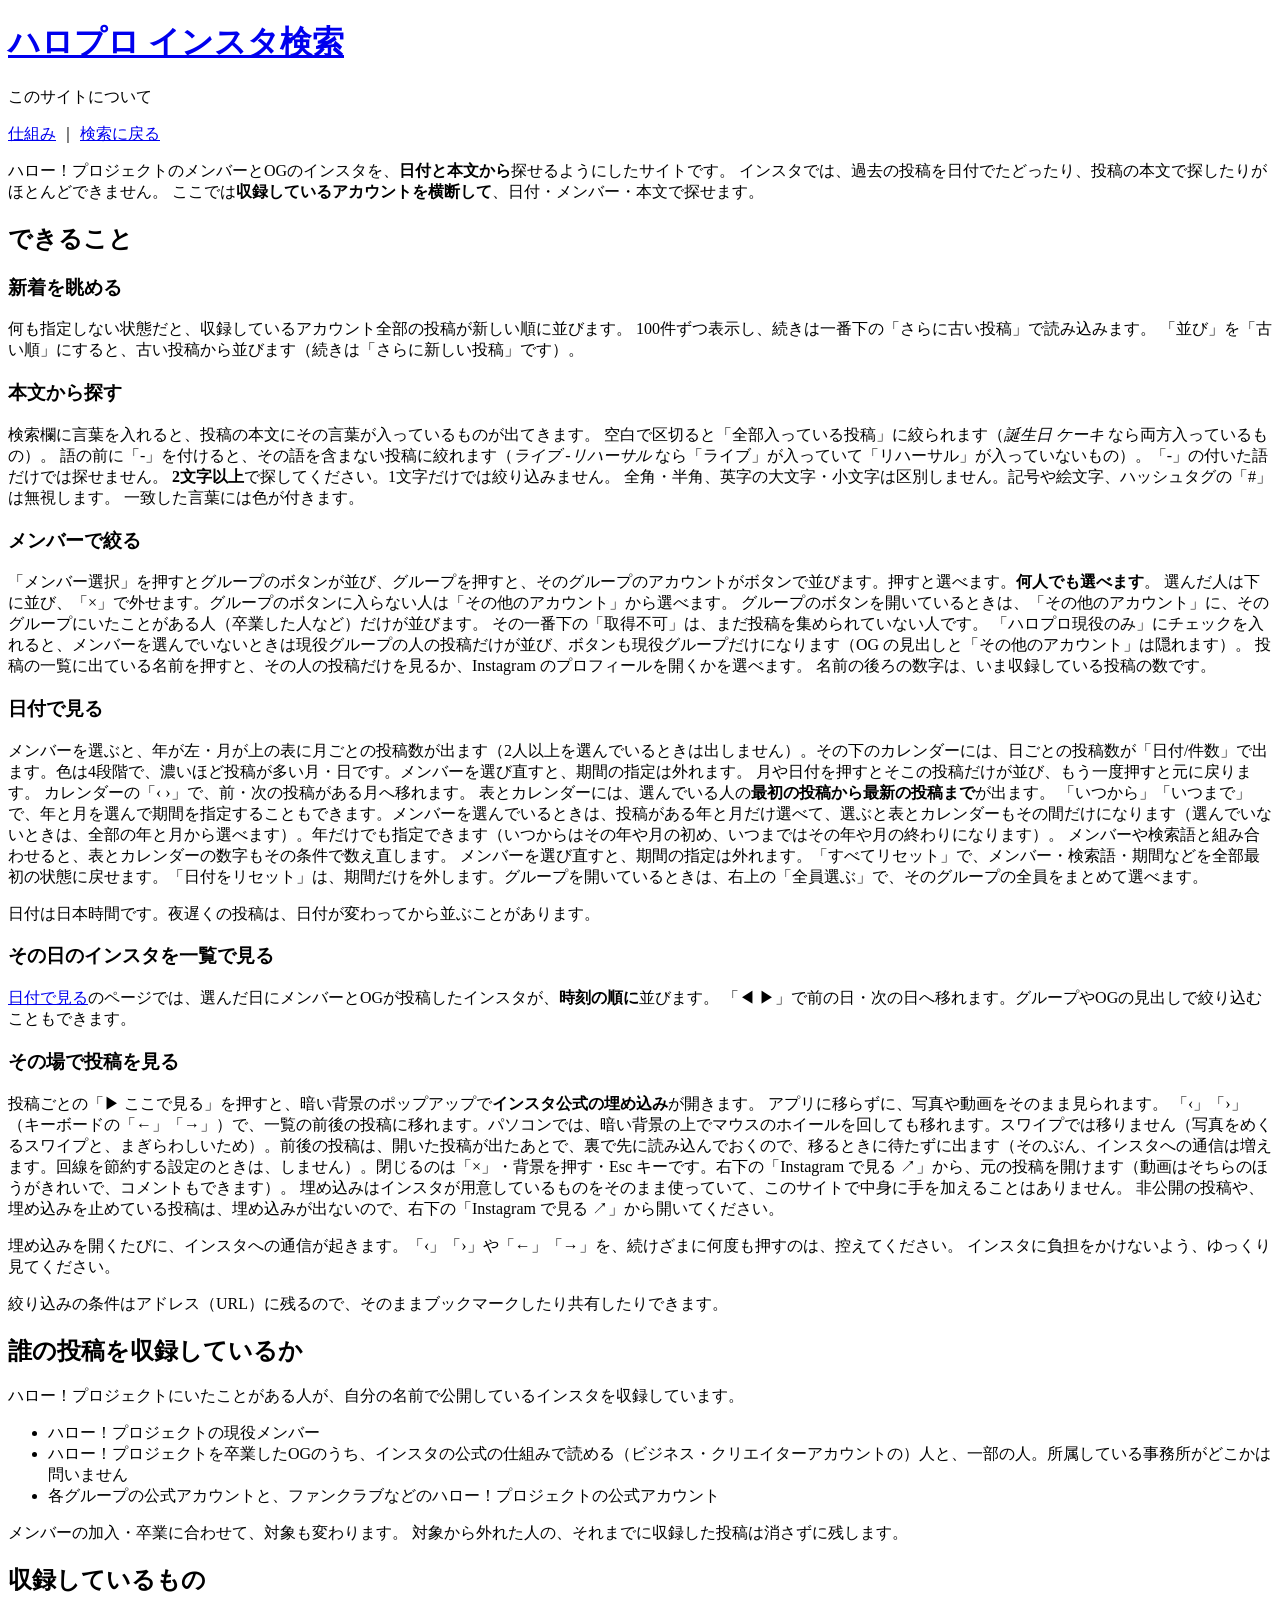
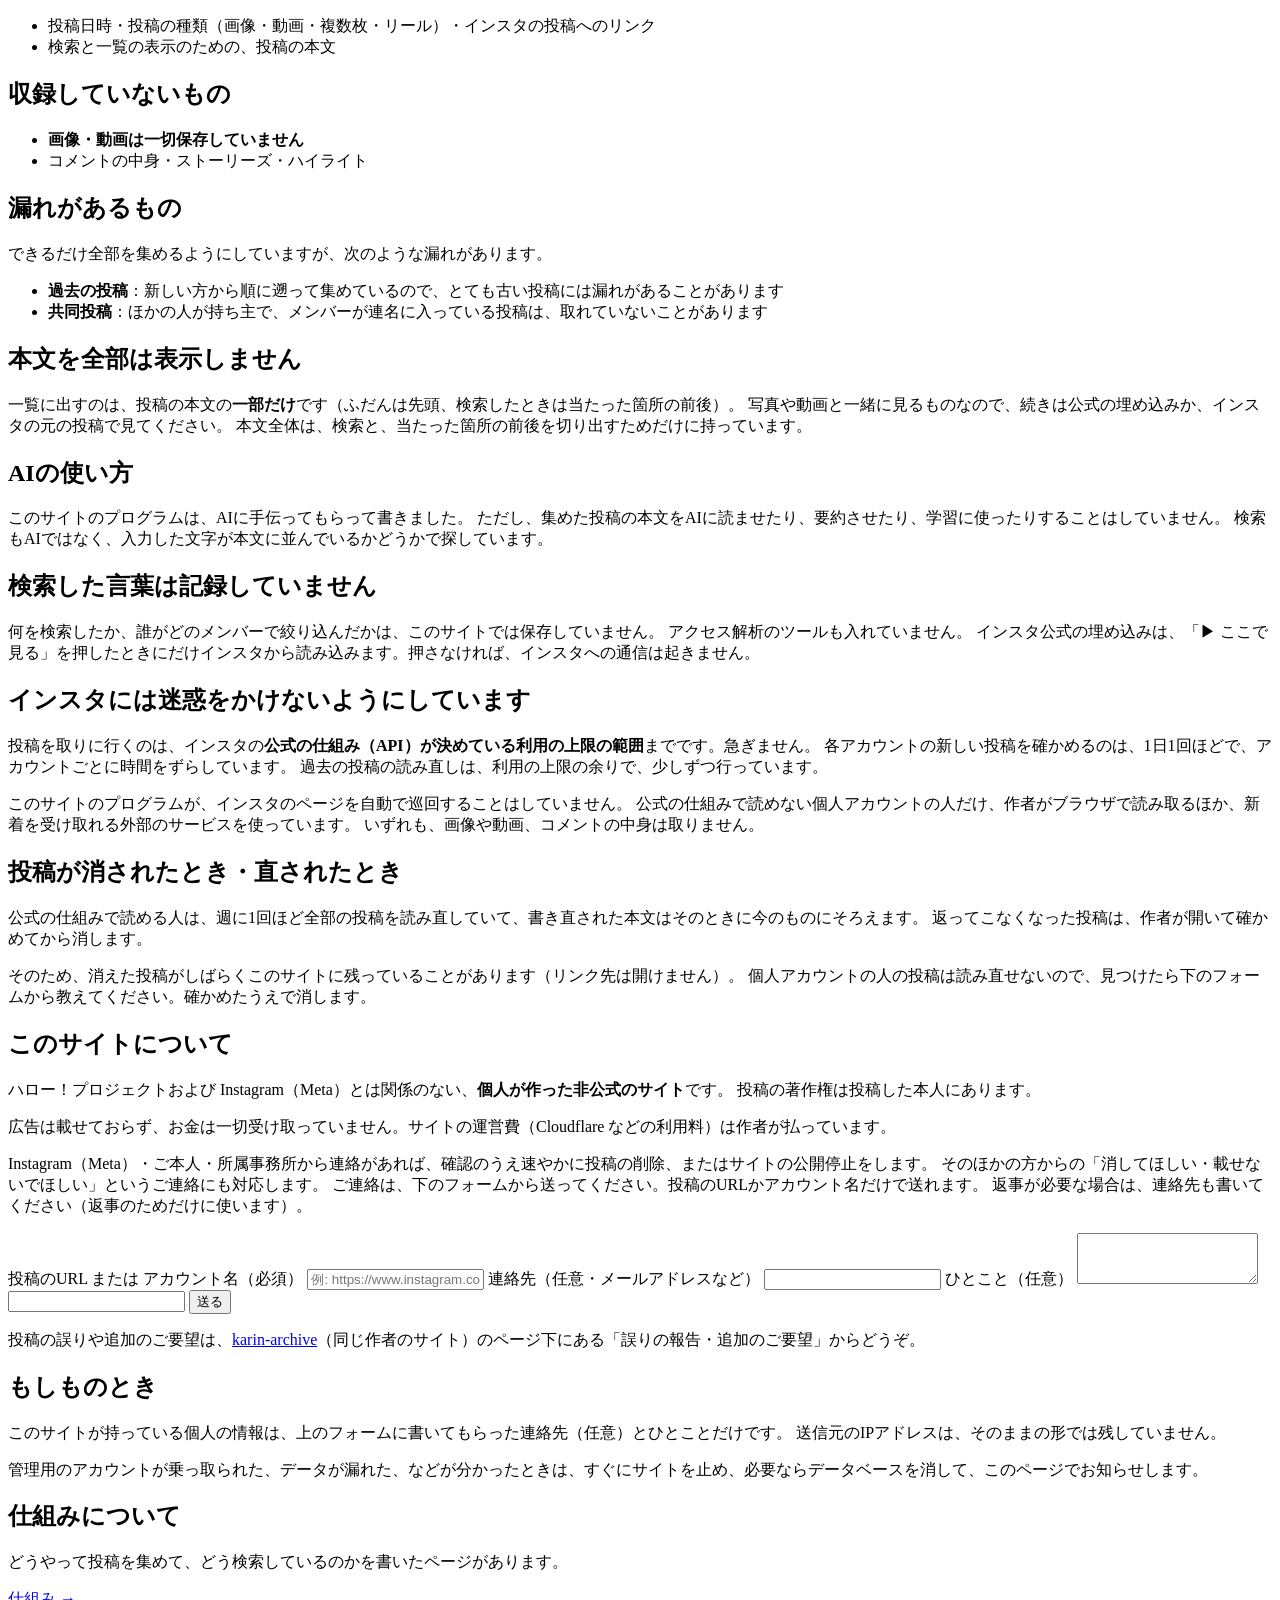
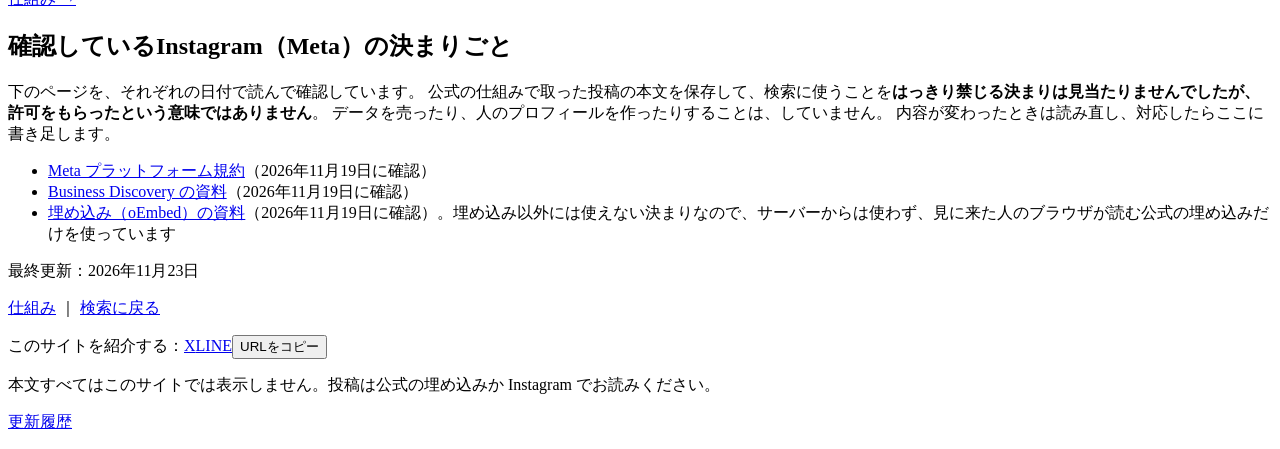
==== public/about.html @ c51d2f01 "about: ペットのアカウントの記述を外す Co-Authored-By: Claude Sonnet 5.5 <noreply@anthropic.com> Claude-Session: htt" ====
<!doctype html>
<html lang="ja">
<head>
<meta charset="utf-8">
<meta name="viewport" content="width=device-width, initial-scale=1">
<meta name="color-scheme" content="only light">
<meta name="robots" content="noindex, nofollow">
<title>このサイトについて - ハロプロ インスタ検索</title>
<meta name="description" content="ハロプロ インスタ検索の説明書。何ができて、誰の投稿を収録していて、何を保存しないのか。ハロー！プロジェクトのメンバーとOGのインスタを日付と本文から探すための非公式サイトです。">
<meta property="og:title" content="このサイトについて - ハロプロ インスタ検索">
<meta property="og:description" content="ハロプロ インスタ検索の説明書。何ができて、誰の投稿を収録していて、何を保存しないのか。">
<meta property="og:type" content="website">
<link rel="canonical" href="https://insta.karin-archive.com/about">
<meta property="og:url" content="https://insta.karin-archive.com/about">
<meta property="og:image" content="https://insta.karin-archive.com/ogp.png">
<meta property="og:site_name" content="ハロプロ インスタ検索">
<meta name="twitter:card" content="summary_large_image">
<link rel="icon" href="/favicon.ico" sizes="48x48">
<link rel="icon" href="/favicon-32.png" type="image/png" sizes="32x32">
<link rel="apple-touch-icon" href="/apple-touch-icon.png">
<link rel="manifest" href="/manifest.webmanifest">
<link rel="stylesheet" href="/style.css">
</head>
<body>
<header class="site-head">
  <h1><a href="/">ハロプロ インスタ検索</a></h1>
  <p class="lead">このサイトについて</p>
  <p class="lead sec"><a href="/tech">仕組み</a> ｜ <a href="/">検索に戻る</a></p>
</header>

<main class="doc">
  <p class="doc-lead">
    ハロー！プロジェクトのメンバーとOGのインスタを、<strong>日付と本文から</strong>探せるようにしたサイトです。
    インスタでは、過去の投稿を日付でたどったり、投稿の本文で探したりがほとんどできません。
    ここでは<strong>収録しているアカウントを横断して</strong>、日付・メンバー・本文で探せます。
    <span id="scale"></span>
  </p>

  <h2>できること</h2>

  <h3>新着を眺める</h3>
  <p>
    何も指定しない状態だと、収録しているアカウント全部の投稿が新しい順に並びます。
    100件ずつ表示し、続きは一番下の「さらに古い投稿」で読み込みます。
    「並び」を「古い順」にすると、古い投稿から並びます（続きは「さらに新しい投稿」です）。
  </p>

  <h3>本文から探す</h3>
  <p>
    検索欄に言葉を入れると、投稿の本文にその言葉が入っているものが出てきます。
    空白で区切ると「全部入っている投稿」に絞られます（<em>誕生日 ケーキ</em> なら両方入っているもの）。
    語の前に「-」を付けると、その語を含まない投稿に絞れます（<em>ライブ -リハーサル</em> なら「ライブ」が入っていて「リハーサル」が入っていないもの）。「-」の付いた語だけでは探せません。
    <strong>2文字以上</strong>で探してください。1文字だけでは絞り込みません。
    全角・半角、英字の大文字・小文字は区別しません。記号や絵文字、ハッシュタグの「#」は無視します。
    一致した言葉には色が付きます。
  </p>

  <h3>メンバーで絞る</h3>
  <p>
    「メンバー選択」を押すとグループのボタンが並び、グループを押すと、そのグループのアカウントがボタンで並びます。押すと選べます。<strong>何人でも選べます</strong>。
    選んだ人は下に並び、「×」で外せます。グループのボタンに入らない人は「その他のアカウント」から選べます。
    グループのボタンを開いているときは、「その他のアカウント」に、そのグループにいたことがある人（卒業した人など）だけが並びます。
    その一番下の「取得不可」は、まだ投稿を集められていない人です。
    「ハロプロ現役のみ」にチェックを入れると、メンバーを選んでいないときは現役グループの人の投稿だけが並び、ボタンも現役グループだけになります（OG の見出しと「その他のアカウント」は隠れます）。
    投稿の一覧に出ている名前を押すと、その人の投稿だけを見るか、Instagram のプロフィールを開くかを選べます。
    名前の後ろの数字は、いま収録している投稿の数です。
  </p>

  <h3>日付で見る</h3>
  <p>
    メンバーを選ぶと、年が左・月が上の表に月ごとの投稿数が出ます（2人以上を選んでいるときは出しません）。その下のカレンダーには、日ごとの投稿数が「日付/件数」で出ます。色は4段階で、濃いほど投稿が多い月・日です。メンバーを選び直すと、期間の指定は外れます。
    月や日付を押すとそこの投稿だけが並び、もう一度押すと元に戻ります。
    カレンダーの「‹ ›」で、前・次の投稿がある月へ移れます。
    表とカレンダーには、選んでいる人の<strong>最初の投稿から最新の投稿まで</strong>が出ます。
    「いつから」「いつまで」で、年と月を選んで期間を指定することもできます。メンバーを選んでいるときは、投稿がある年と月だけ選べて、選ぶと表とカレンダーもその間だけになります（選んでいないときは、全部の年と月から選べます）。年だけでも指定できます（いつからはその年や月の初め、いつまではその年や月の終わりになります）。
    メンバーや検索語と組み合わせると、表とカレンダーの数字もその条件で数え直します。
    メンバーを選び直すと、期間の指定は外れます。「すべてリセット」で、メンバー・検索語・期間などを全部最初の状態に戻せます。「日付をリセット」は、期間だけを外します。グループを開いているときは、右上の「全員選ぶ」で、そのグループの全員をまとめて選べます。
  </p>
  <p>
    日付は日本時間です。夜遅くの投稿は、日付が変わってから並ぶことがあります。
  </p>

  <h3>その日のインスタを一覧で見る</h3>
  <p>
    <a href="/day">日付で見る</a>のページでは、選んだ日にメンバーとOGが投稿したインスタが、<strong>時刻の順に</strong>並びます。
    「◀ ▶」で前の日・次の日へ移れます。グループやOGの見出しで絞り込むこともできます。
  </p>

  <h3>その場で投稿を見る</h3>
  <p>
    投稿ごとの「▶ ここで見る」を押すと、暗い背景のポップアップで<strong>インスタ公式の埋め込み</strong>が開きます。
    アプリに移らずに、写真や動画をそのまま見られます。
    「‹」「›」（キーボードの「←」「→」）で、一覧の前後の投稿に移れます。パソコンでは、暗い背景の上でマウスのホイールを回しても移れます。スワイプでは移りません（写真をめくるスワイプと、まぎらわしいため）。前後の投稿は、開いた投稿が出たあとで、裏で先に読み込んでおくので、移るときに待たずに出ます（そのぶん、インスタへの通信は増えます。回線を節約する設定のときは、しません）。閉じるのは「×」・背景を押す・Esc キーです。右下の「Instagram で見る ↗」から、元の投稿を開けます（動画はそちらのほうがきれいで、コメントもできます）。
    埋め込みはインスタが用意しているものをそのまま使っていて、このサイトで中身に手を加えることはありません。
    非公開の投稿や、埋め込みを止めている投稿は、埋め込みが出ないので、右下の「Instagram で見る ↗」から開いてください。
  </p>
  <p>
    埋め込みを開くたびに、インスタへの通信が起きます。「‹」「›」や「←」「→」を、続けざまに何度も押すのは、控えてください。
    インスタに負担をかけないよう、ゆっくり見てください。
  </p>
  <p class="note">
    絞り込みの条件はアドレス（URL）に残るので、そのままブックマークしたり共有したりできます。
  </p>

  <h2>誰の投稿を収録しているか</h2>
  <p>
    ハロー！プロジェクトにいたことがある人が、自分の名前で公開しているインスタを収録しています。
  </p>
  <ul>
    <li>ハロー！プロジェクトの現役メンバー</li>
    <li>ハロー！プロジェクトを卒業したOGのうち、インスタの公式の仕組みで読める（ビジネス・クリエイターアカウントの）人と、一部の人。所属している事務所がどこかは問いません</li>
    <li>各グループの公式アカウントと、ファンクラブなどのハロー！プロジェクトの公式アカウント</li>
  </ul>
  <p>
    メンバーの加入・卒業に合わせて、対象も変わります。
    対象から外れた人の、それまでに収録した投稿は消さずに残します。
  </p>

  <h2>収録しているもの</h2>
  <ul>
    <li>投稿日時・投稿の種類（画像・動画・複数枚・リール）・インスタの投稿へのリンク</li>
    <li>検索と一覧の表示のための、投稿の本文</li>
  </ul>

  <h2>収録していないもの</h2>
  <ul>
    <li><strong>画像・動画は一切保存していません</strong></li>
    <li>コメントの中身・ストーリーズ・ハイライト</li>
  </ul>

  <h2>漏れがあるもの</h2>
  <p>
    できるだけ全部を集めるようにしていますが、次のような漏れがあります。
  </p>
  <ul>
    <li><strong>過去の投稿</strong>：新しい方から順に遡って集めているので、とても古い投稿には漏れがあることがあります</li>
    <li><strong>共同投稿</strong>：ほかの人が持ち主で、メンバーが連名に入っている投稿は、取れていないことがあります</li>
  </ul>

  <h2>本文を全部は表示しません</h2>
  <p>
    一覧に出すのは、投稿の本文の<strong>一部だけ</strong>です（ふだんは先頭、検索したときは当たった箇所の前後）。
    写真や動画と一緒に見るものなので、続きは公式の埋め込みか、インスタの元の投稿で見てください。
    本文全体は、検索と、当たった箇所の前後を切り出すためだけに持っています。
  </p>

  <h2>AIの使い方</h2>
  <p>
    このサイトのプログラムは、AIに手伝ってもらって書きました。
    ただし、集めた投稿の本文をAIに読ませたり、要約させたり、学習に使ったりすることはしていません。
    検索もAIではなく、入力した文字が本文に並んでいるかどうかで探しています。
  </p>

  <h2>検索した言葉は記録していません</h2>
  <p>
    何を検索したか、誰がどのメンバーで絞り込んだかは、このサイトでは保存していません。
    アクセス解析のツールも入れていません。
    インスタ公式の埋め込みは、「▶ ここで見る」を押したときにだけインスタから読み込みます。押さなければ、インスタへの通信は起きません。
  </p>

  <h2>インスタには迷惑をかけないようにしています</h2>
  <p>
    投稿を取りに行くのは、インスタの<strong>公式の仕組み（API）が決めている利用の上限の範囲</strong>までです。急ぎません。
    各アカウントの新しい投稿を確かめるのは、1日1回ほどで、アカウントごとに時間をずらしています。
    過去の投稿の読み直しは、利用の上限の余りで、少しずつ行っています。
  </p>
  <p>
    このサイトのプログラムが、インスタのページを自動で巡回することはしていません。
    公式の仕組みで読めない個人アカウントの人だけ、作者がブラウザで読み取るほか、新着を受け取れる外部のサービスを使っています。
    いずれも、画像や動画、コメントの中身は取りません。
  </p>

  <h2>投稿が消されたとき・直されたとき</h2>
  <p>
    公式の仕組みで読める人は、週に1回ほど全部の投稿を読み直していて、書き直された本文はそのときに今のものにそろえます。
    返ってこなくなった投稿は、作者が開いて確かめてから消します。
  </p>
  <p>
    そのため、消えた投稿がしばらくこのサイトに残っていることがあります（リンク先は開けません）。
    個人アカウントの人の投稿は読み直せないので、見つけたら下のフォームから教えてください。確かめたうえで消します。
  </p>

  <h2>このサイトについて</h2>
  <p>
    ハロー！プロジェクトおよび Instagram（Meta）とは関係のない、<strong>個人が作った非公式のサイト</strong>です。
    投稿の著作権は投稿した本人にあります。
  </p>
  <p>
    広告は載せておらず、お金は一切受け取っていません。サイトの運営費（Cloudflare などの利用料）は作者が払っています。
  </p>
  <p>
    Instagram（Meta）・ご本人・所属事務所から連絡があれば、確認のうえ速やかに投稿の削除、またはサイトの公開停止をします。
    そのほかの方からの「消してほしい・載せないでほしい」というご連絡にも対応します。
    ご連絡は、下のフォームから送ってください。投稿のURLかアカウント名だけで送れます。
    返事が必要な場合は、連絡先も書いてください（返事のためだけに使います）。
  </p>
  <form id="td" class="td" autocomplete="off">
    <label>投稿のURL または アカウント名（必須）
      <input name="target" required maxlength="300" placeholder="例: https://www.instagram.com/p/… / @アカウント名"></label>
    <label>連絡先（任意・メールアドレスなど）
      <input name="contact" maxlength="200"></label>
    <label>ひとこと（任意）
      <textarea name="message" rows="3" maxlength="2000"></textarea></label>
    <input name="website" class="hp" tabindex="-1" aria-hidden="true">
    <button type="submit">送る</button>
    <p id="td-msg" class="note" aria-live="polite"></p>
  </form>
  <p class="note">
    投稿の誤りや追加のご要望は、<a href="https://karin-archive.com/">karin-archive</a>（同じ作者のサイト）のページ下にある「誤りの報告・追加のご要望」からどうぞ。
  </p>

  <h2>もしものとき</h2>
  <p>
    このサイトが持っている個人の情報は、上のフォームに書いてもらった連絡先（任意）とひとことだけです。
    送信元のIPアドレスは、そのままの形では残していません。
  </p>
  <p>
    管理用のアカウントが乗っ取られた、データが漏れた、などが分かったときは、すぐにサイトを止め、必要ならデータベースを消して、このページでお知らせします。
  </p>

  <h2>仕組みについて</h2>
  <p>
    どうやって投稿を集めて、どう検索しているのかを書いたページがあります。
  </p>
  <p><a href="/tech">仕組み →</a></p>

  <h2>確認しているInstagram（Meta）の決まりごと</h2>
  <p>
    下のページを、それぞれの日付で読んで確認しています。
    公式の仕組みで取った投稿の本文を保存して、検索に使うことを<strong>はっきり禁じる決まりは見当たりませんでしたが、許可をもらったという意味ではありません</strong>。
    データを売ったり、人のプロフィールを作ったりすることは、していません。
    内容が変わったときは読み直し、対応したらここに書き足します。
  </p>
  <ul>
    <li><a href="https://developers.facebook.com/terms/" target="_blank" rel="noopener noreferrer">Meta プラットフォーム規約</a>（2026年11月19日に確認）</li>
    <li><a href="https://developers.facebook.com/docs/instagram-platform/instagram-api-with-facebook-login/business-discovery" target="_blank" rel="noopener noreferrer">Business Discovery の資料</a>（2026年11月19日に確認）</li>
    <li><a href="https://developers.facebook.com/docs/instagram-platform/oembed" target="_blank" rel="noopener noreferrer">埋め込み（oEmbed）の資料</a>（2026年11月19日に確認）。埋め込み以外には使えない決まりなので、サーバーからは使わず、見に来た人のブラウザが読む公式の埋め込みだけを使っています</li>
  </ul>

  <p class="note">最終更新：2026年11月23日</p>
</main>

<footer class="site-foot">
  <p><a href="/tech">仕組み</a> ｜ <a href="/">検索に戻る</a></p>
  <p class="share">このサイトを紹介する：<a href="https://x.com/intent/post?text=%E3%83%8F%E3%83%AD%E3%83%97%E3%83%AD%20%E3%82%A4%E3%83%B3%E3%82%B9%E3%82%BF%E6%A4%9C%E7%B4%A2%EF%BD%9C%E3%83%A1%E3%83%B3%E3%83%90%E3%83%BC%E3%81%A8OG%E3%81%AE%E3%82%A4%E3%83%B3%E3%82%B9%E3%82%BF%E3%82%92%E3%80%81%E6%97%A5%E4%BB%98%E3%81%A8%E6%9C%AC%E6%96%87%E3%81%8B%E3%82%89%E6%8E%A2%E3%81%9B%E3%82%8B%E3%82%B5%E3%82%A4%E3%83%88%0Ahttps%3A%2F%2Finsta.karin-archive.com%2F" target="_blank" rel="noopener noreferrer">X</a><a href="https://social-plugins.line.me/lineit/share?url=https%3A%2F%2Finsta.karin-archive.com%2F" target="_blank" rel="noopener noreferrer">LINE</a><button type="button" class="ghost" onclick="navigator.clipboard.writeText('https://insta.karin-archive.com/').then(()=>{this.textContent='コピーしました'})">URLをコピー</button></p>
  <p>本文すべてはこのサイトでは表示しません。投稿は公式の埋め込みか Instagram でお読みください。</p>
  <p><a href="/changes">更新履歴</a></p>
</footer>

<script>
// 削除・公開停止の依頼
document.getElementById("td").addEventListener("submit", async (e) => {
  e.preventDefault();
  const f = e.target, msg = document.getElementById("td-msg"), btn = f.querySelector("button");
  btn.disabled = true;
  msg.textContent = "送信中…";
  try {
    const r = await fetch("/api/takedown", {
      method: "POST", headers: { "content-type": "application/json" },
      body: JSON.stringify(Object.fromEntries(new FormData(f))),
    });
    if (!r.ok) throw new Error(r.status === 429 ? "短い間に送りすぎです。少し待ってから" : String(r.status));
    const d = await r.json().catch(() => ({}));
    f.reset();
    msg.textContent = "受け付けました" + (d.id ? `（受付番号 #${d.id}）` : "") + "。確認のうえ対応します。" +
      (d.id ? "あとでお問い合わせいただくときのために、必要ならこの番号を控えておいてください。" : "");
  } catch (err) {
    msg.textContent = "送れませんでした（" + err.message + "）。時間をおいてもう一度お試しください。";
  } finally {
    btn.disabled = false;
  }
});

// 収録件数は増えていくので、その時の数を出す
fetch("/api/accounts").then((r) => r.json()).then((d) => {
  const got = d.accounts.filter((a) => a.posts > 0);
  if (!got.length) return;
  const n = (x) => Number(x).toLocaleString("ja-JP");
  const total = got.reduce((s, a) => s + a.posts, 0);
  document.getElementById("scale").textContent =
    `いま ${n(got.length)} アカウント、${n(total)} 件の投稿が入っています。`;
}).catch(() => {});
</script>
</body>
</html>
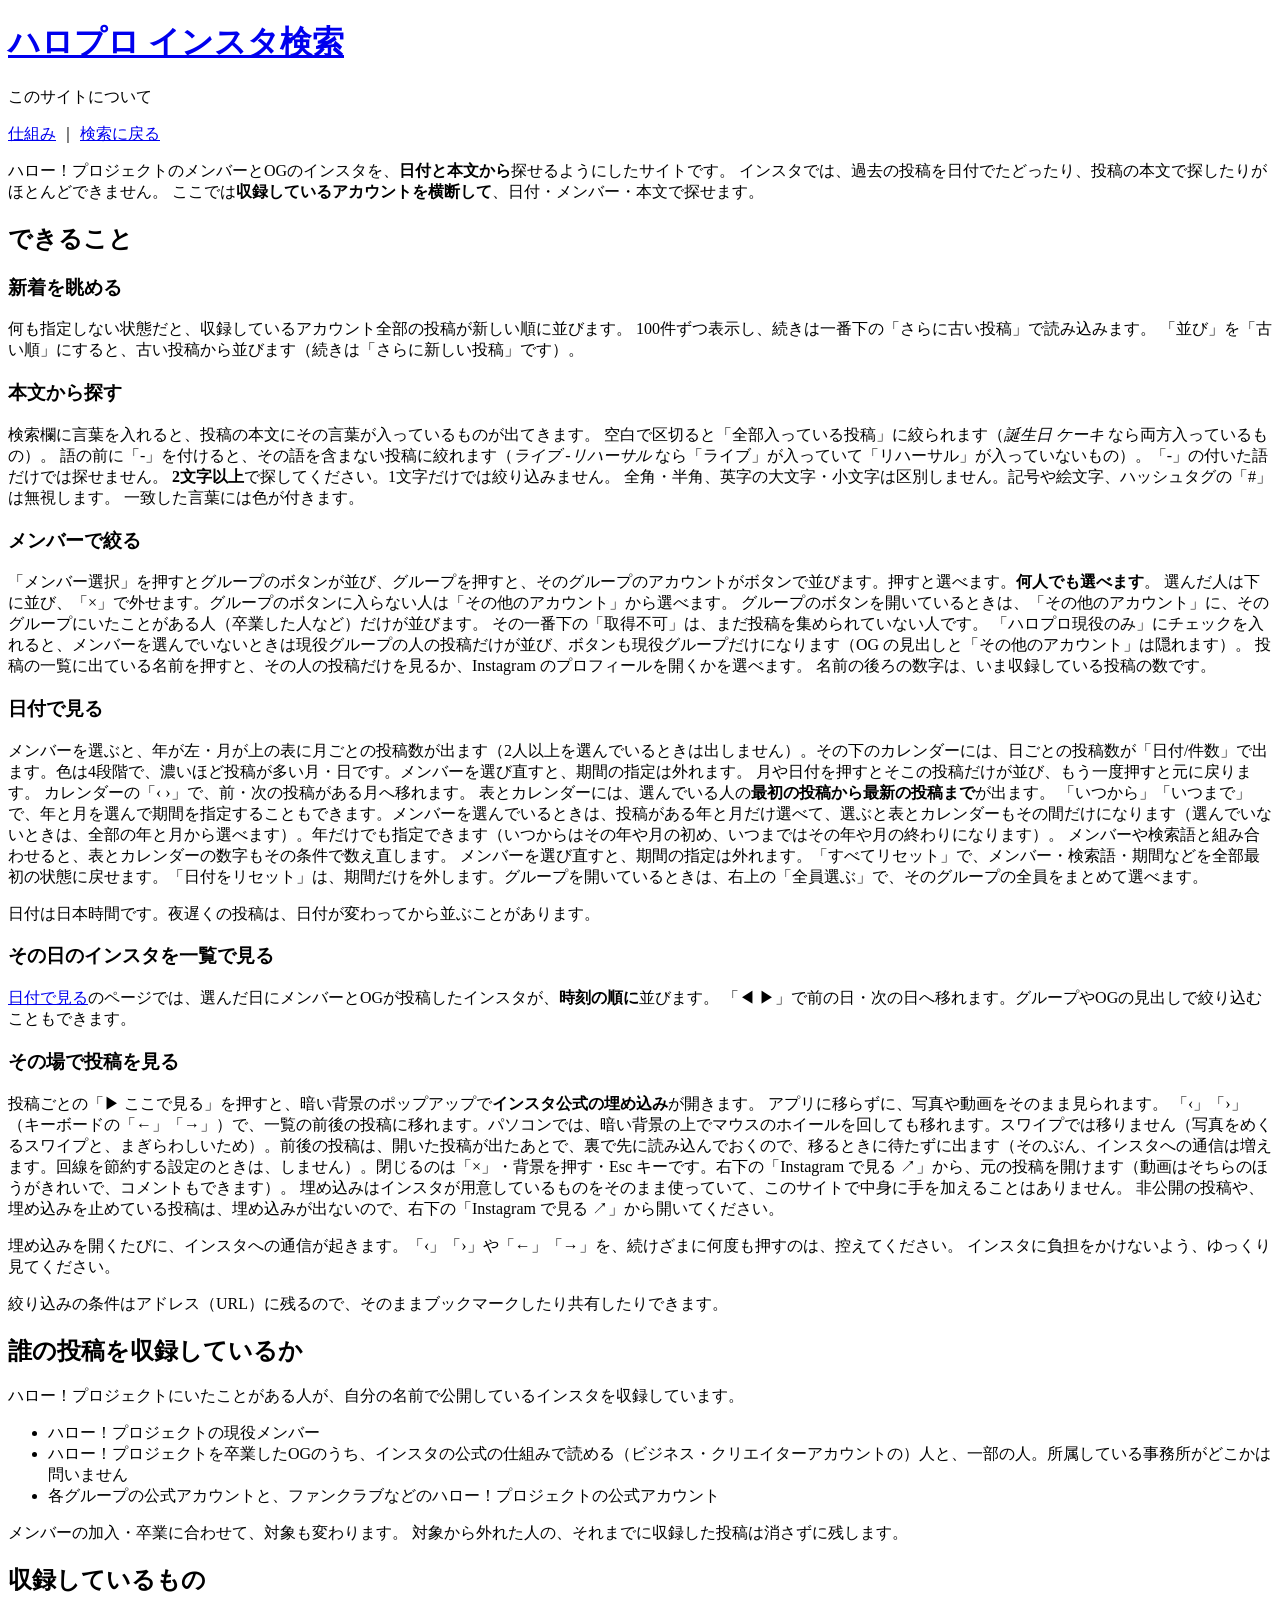
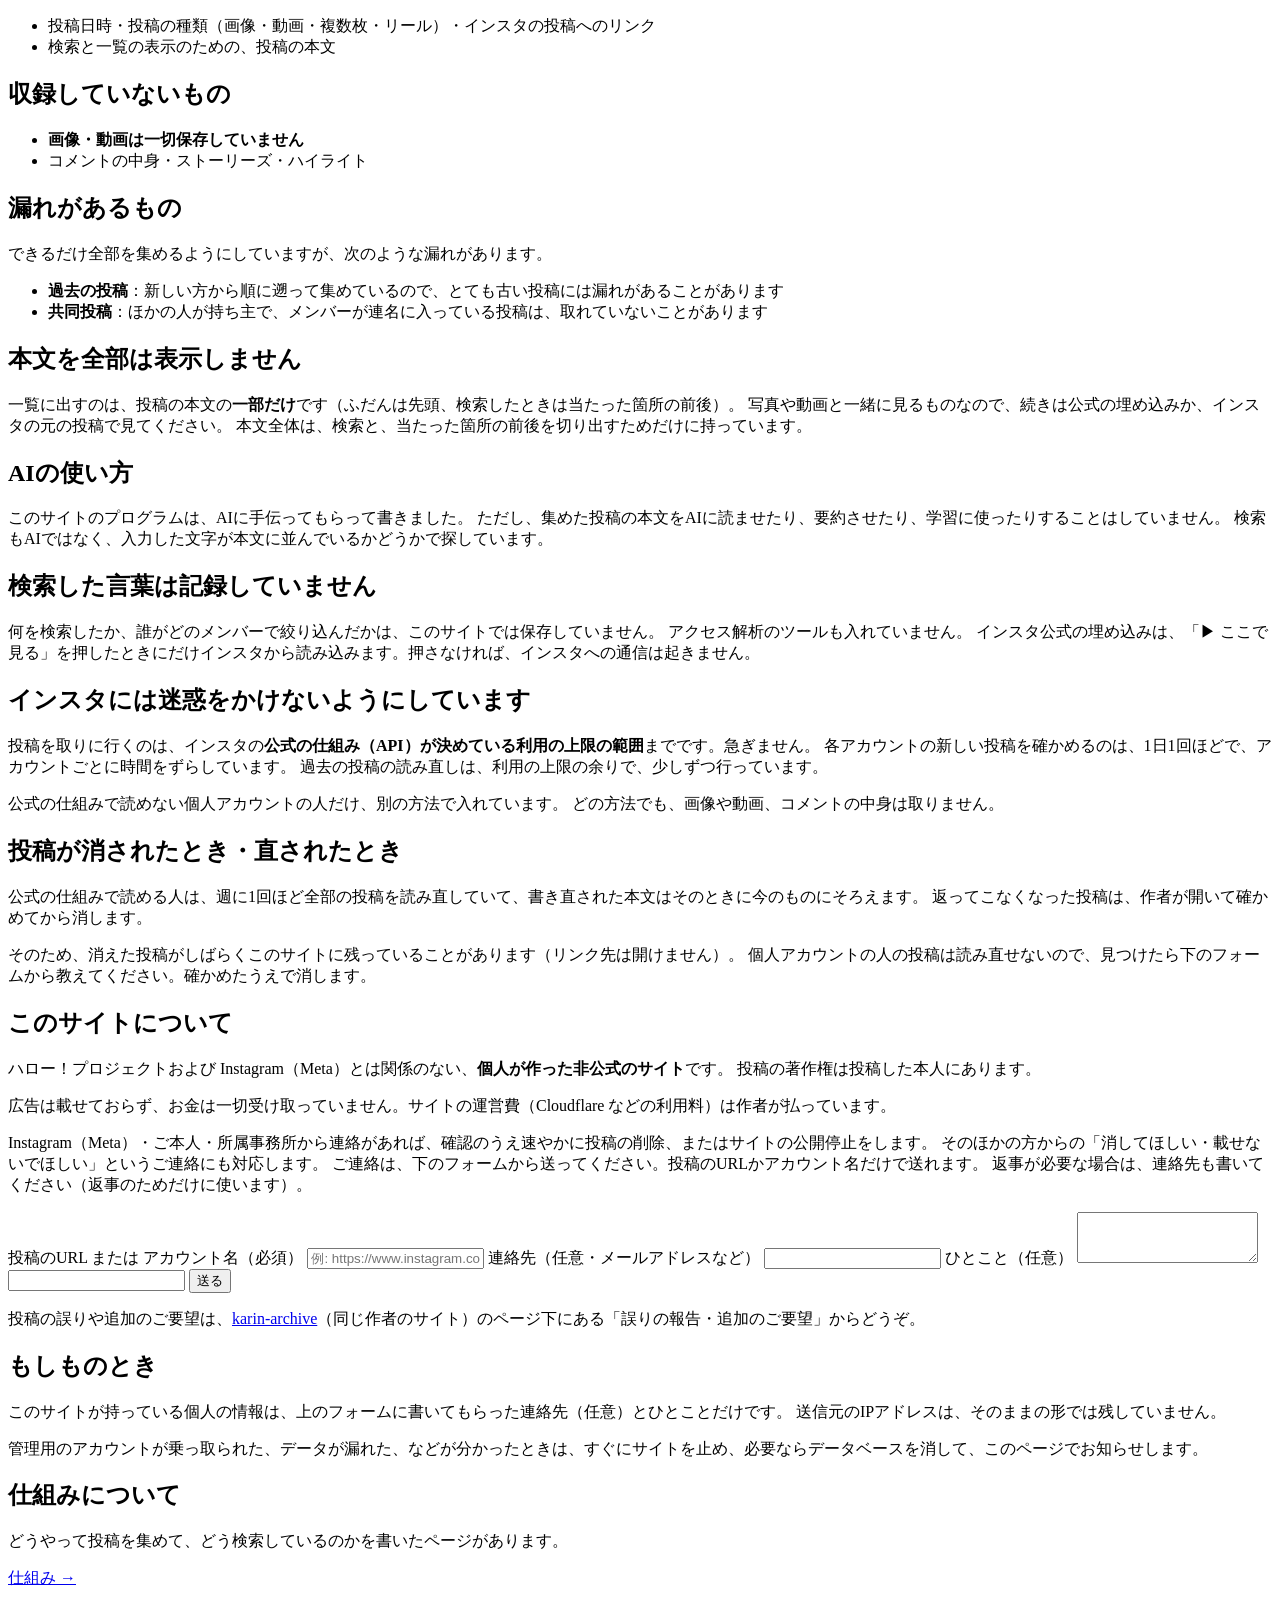
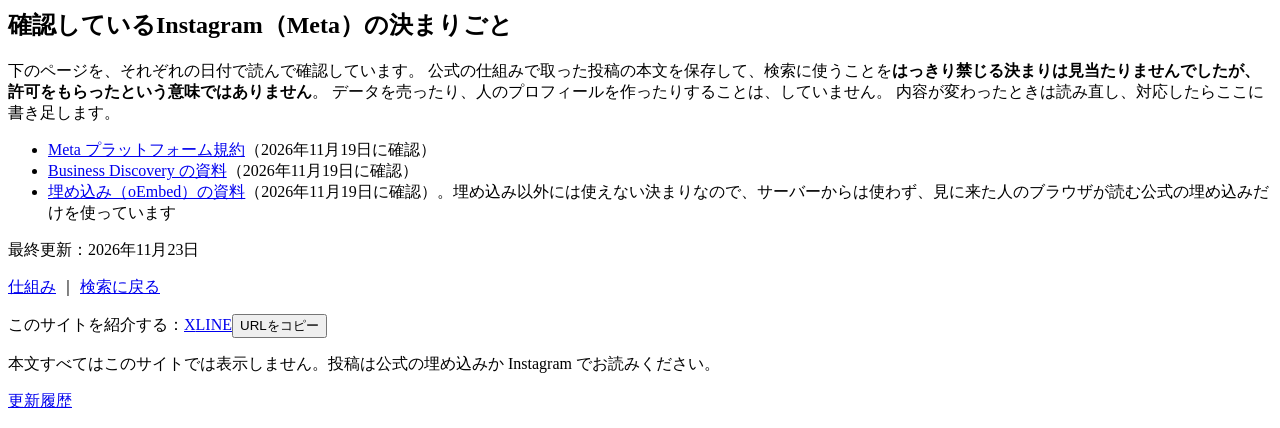
==== commit edd453de: "about・仕組み: 個人アカウントの集め方(取り込みの話)を、短くまとめる Co-Authored-By: Claude Sonnet 5.5 <noreply@anthropic.com> Cla" ====
--- a/public/about.html
+++ b/public/about.html
@@ -165,9 +165,8 @@
     過去の投稿の読み直しは、利用の上限の余りで、少しずつ行っています。
   </p>
   <p>
-    このサイトのプログラムが、インスタのページを自動で巡回することはしていません。
-    公式の仕組みで読めない個人アカウントの人だけ、作者がブラウザで読み取るほか、新着を受け取れる外部のサービスを使っています。
-    いずれも、画像や動画、コメントの中身は取りません。
+    公式の仕組みで読めない個人アカウントの人だけ、別の方法で入れています。
+    どの方法でも、画像や動画、コメントの中身は取りません。
   </p>
 
   <h2>投稿が消されたとき・直されたとき</h2>
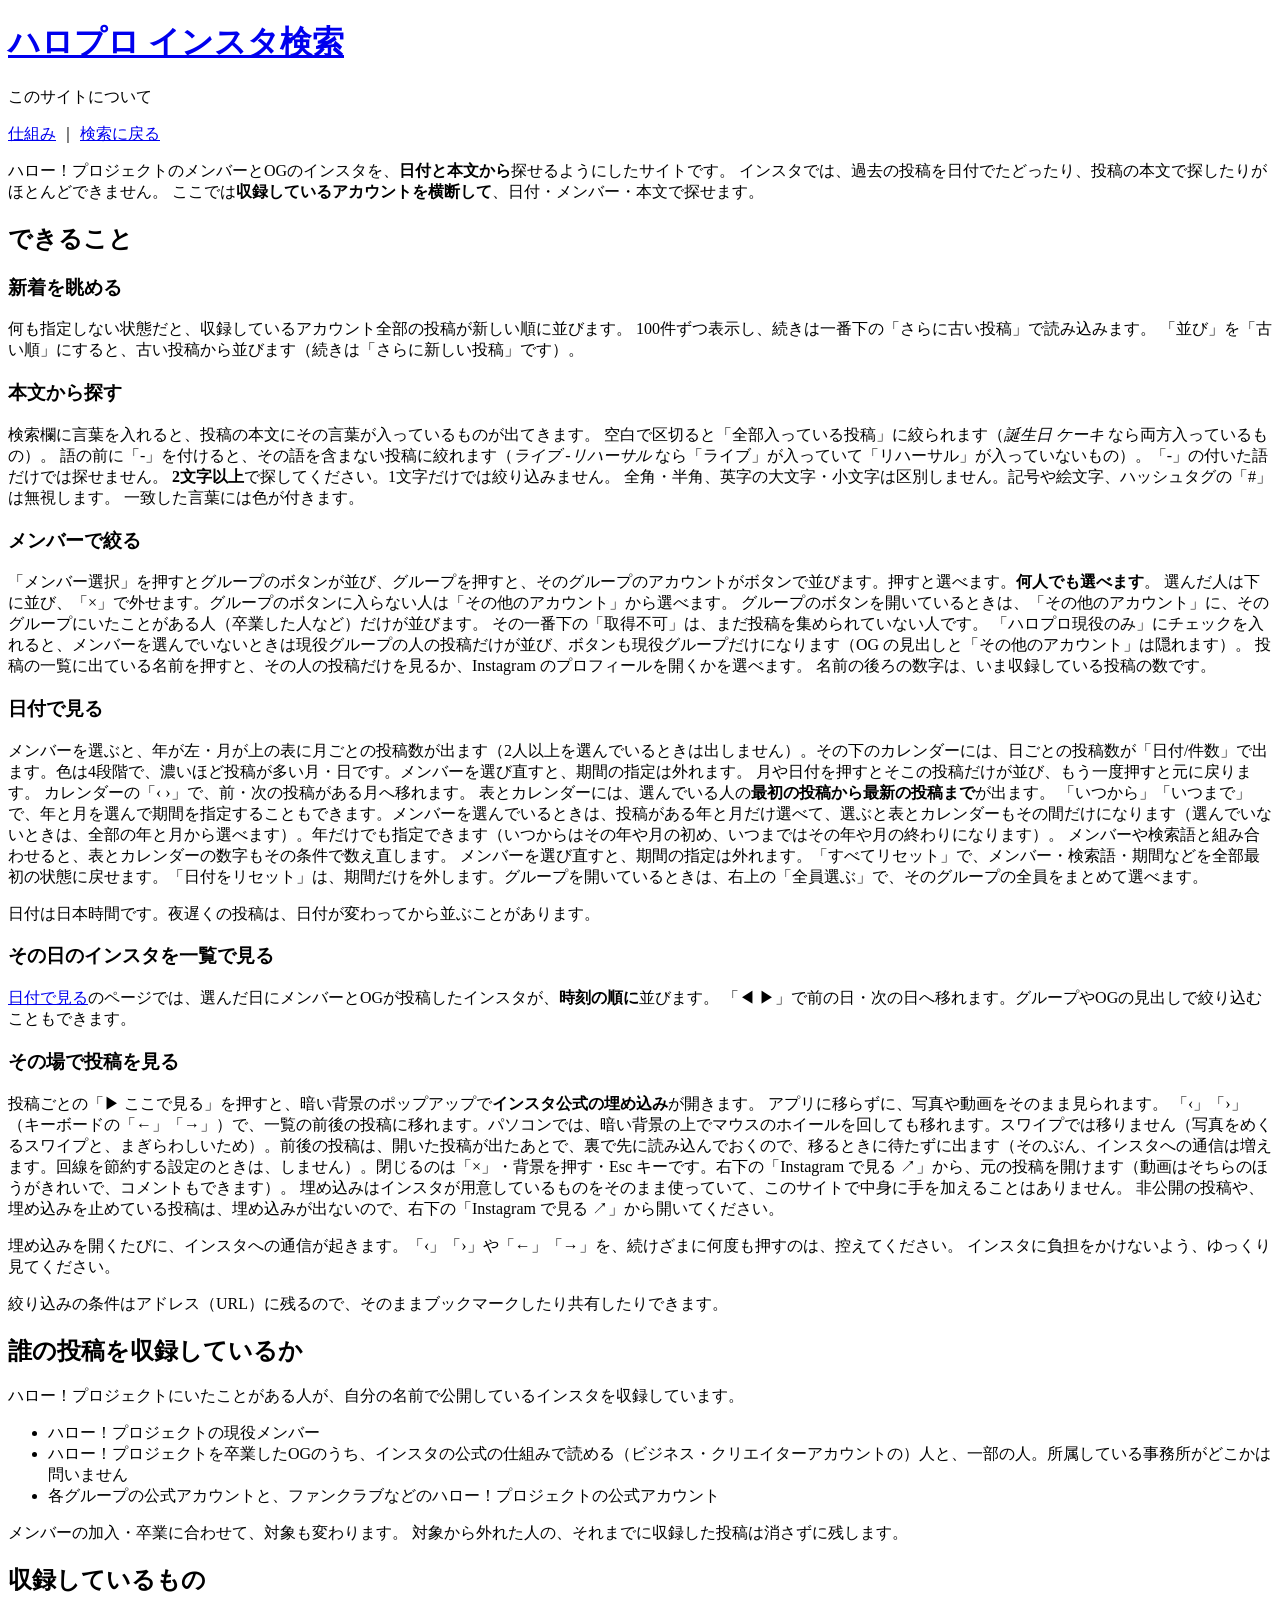
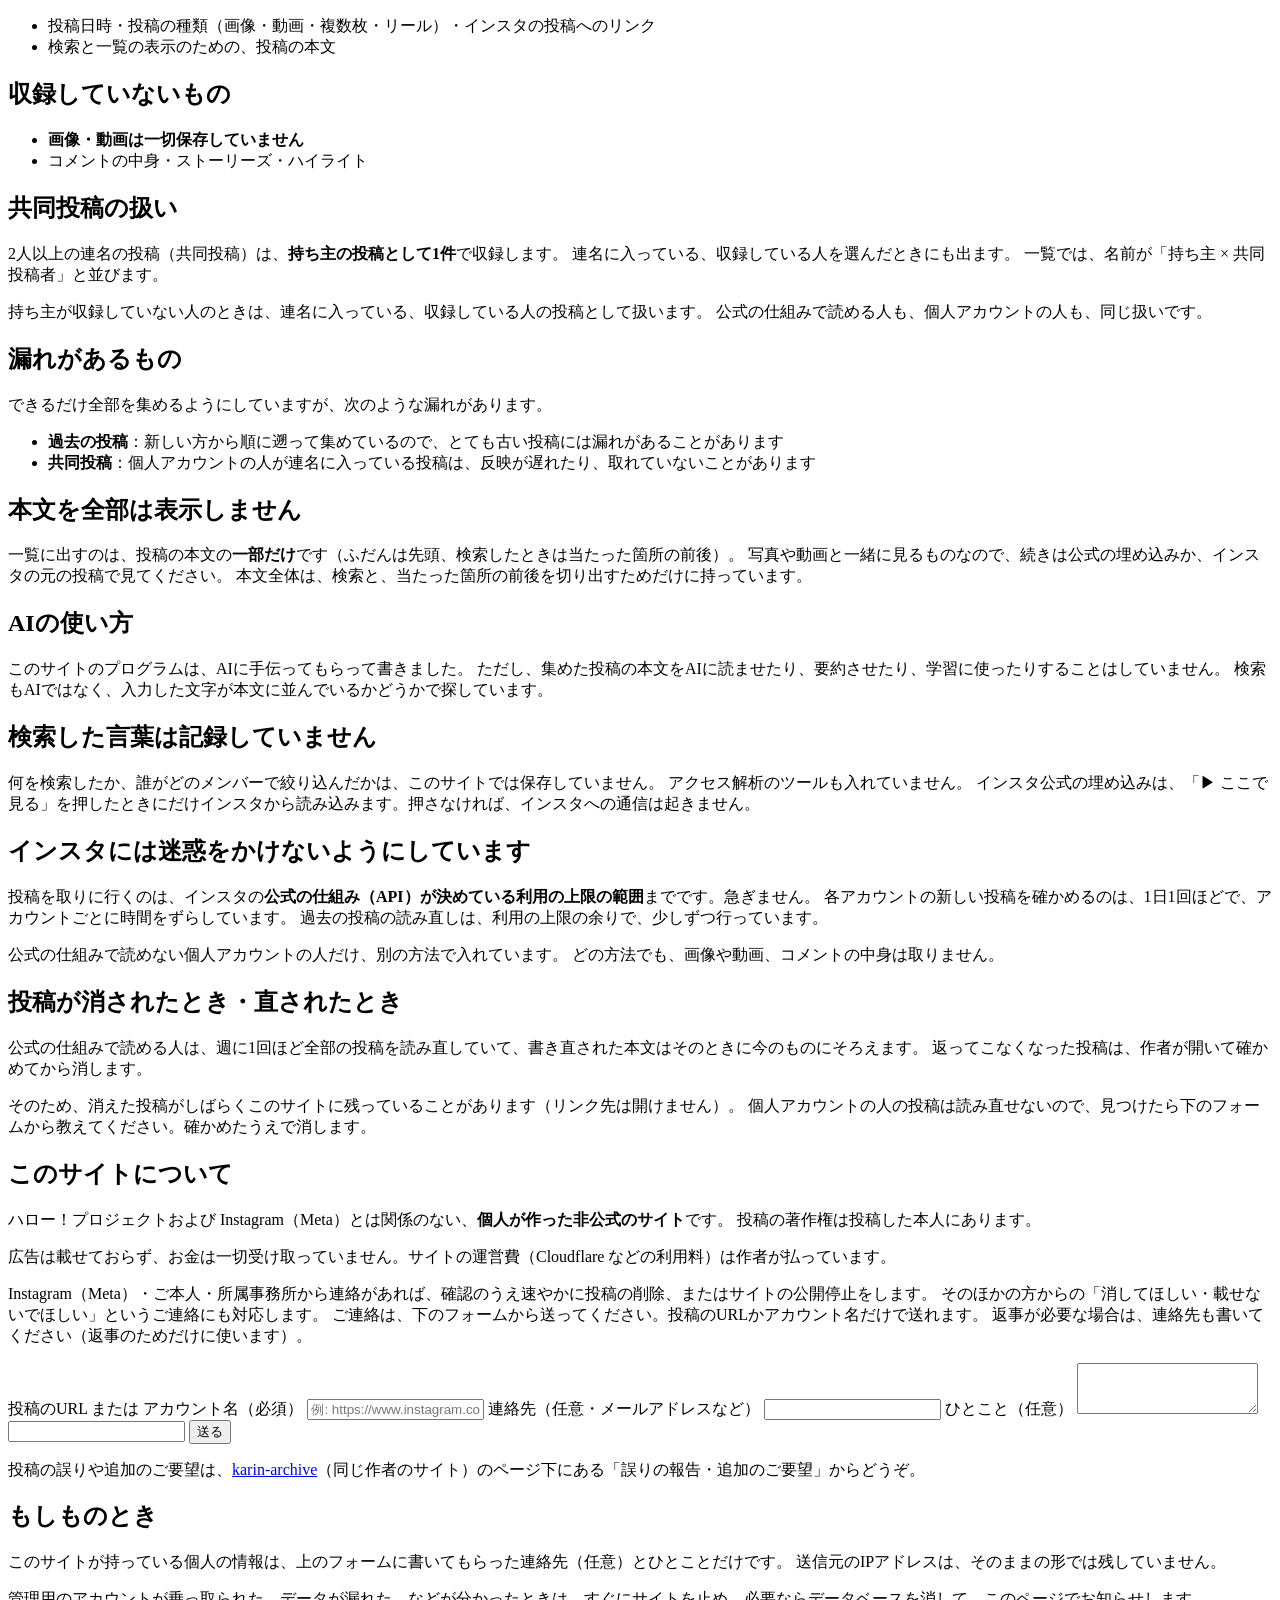
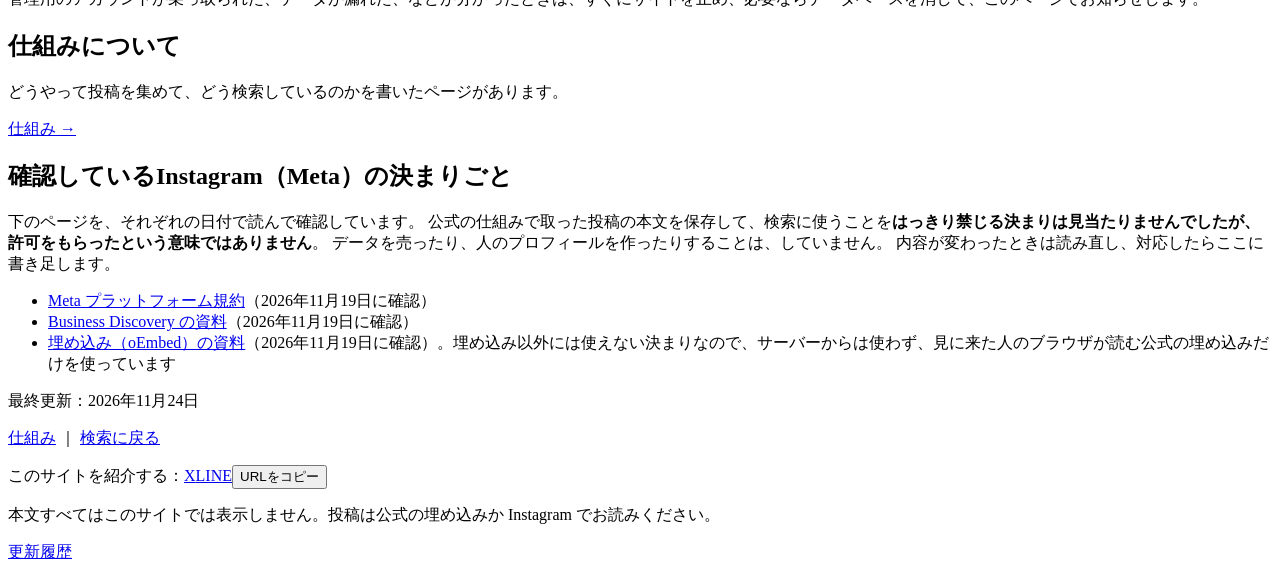
==== commit f4f3baa3: "about: 共同投稿の扱いを書く Co-Authored-By: Claude Sonnet 5.5 <noreply@anthropic.com> Claude-Session: https://" ====
--- a/public/about.html
+++ b/public/about.html
@@ -128,13 +128,24 @@
     <li>コメントの中身・ストーリーズ・ハイライト</li>
   </ul>
 
+  <h2>共同投稿の扱い</h2>
+  <p>
+    2人以上の連名の投稿（共同投稿）は、<strong>持ち主の投稿として1件</strong>で収録します。
+    連名に入っている、収録している人を選んだときにも出ます。
+    一覧では、名前が「持ち主 × 共同投稿者」と並びます。
+  </p>
+  <p>
+    持ち主が収録していない人のときは、連名に入っている、収録している人の投稿として扱います。
+    公式の仕組みで読める人も、個人アカウントの人も、同じ扱いです。
+  </p>
+
   <h2>漏れがあるもの</h2>
   <p>
     できるだけ全部を集めるようにしていますが、次のような漏れがあります。
   </p>
   <ul>
     <li><strong>過去の投稿</strong>：新しい方から順に遡って集めているので、とても古い投稿には漏れがあることがあります</li>
-    <li><strong>共同投稿</strong>：ほかの人が持ち主で、メンバーが連名に入っている投稿は、取れていないことがあります</li>
+    <li><strong>共同投稿</strong>：個人アカウントの人が連名に入っている投稿は、反映が遅れたり、取れていないことがあります</li>
   </ul>
 
   <h2>本文を全部は表示しません</h2>
@@ -236,7 +247,7 @@
     <li><a href="https://developers.facebook.com/docs/instagram-platform/oembed" target="_blank" rel="noopener noreferrer">埋め込み（oEmbed）の資料</a>（2026年11月19日に確認）。埋め込み以外には使えない決まりなので、サーバーからは使わず、見に来た人のブラウザが読む公式の埋め込みだけを使っています</li>
   </ul>
 
-  <p class="note">最終更新：2026年11月23日</p>
+  <p class="note">最終更新：2026年11月24日</p>
 </main>
 
 <footer class="site-foot">
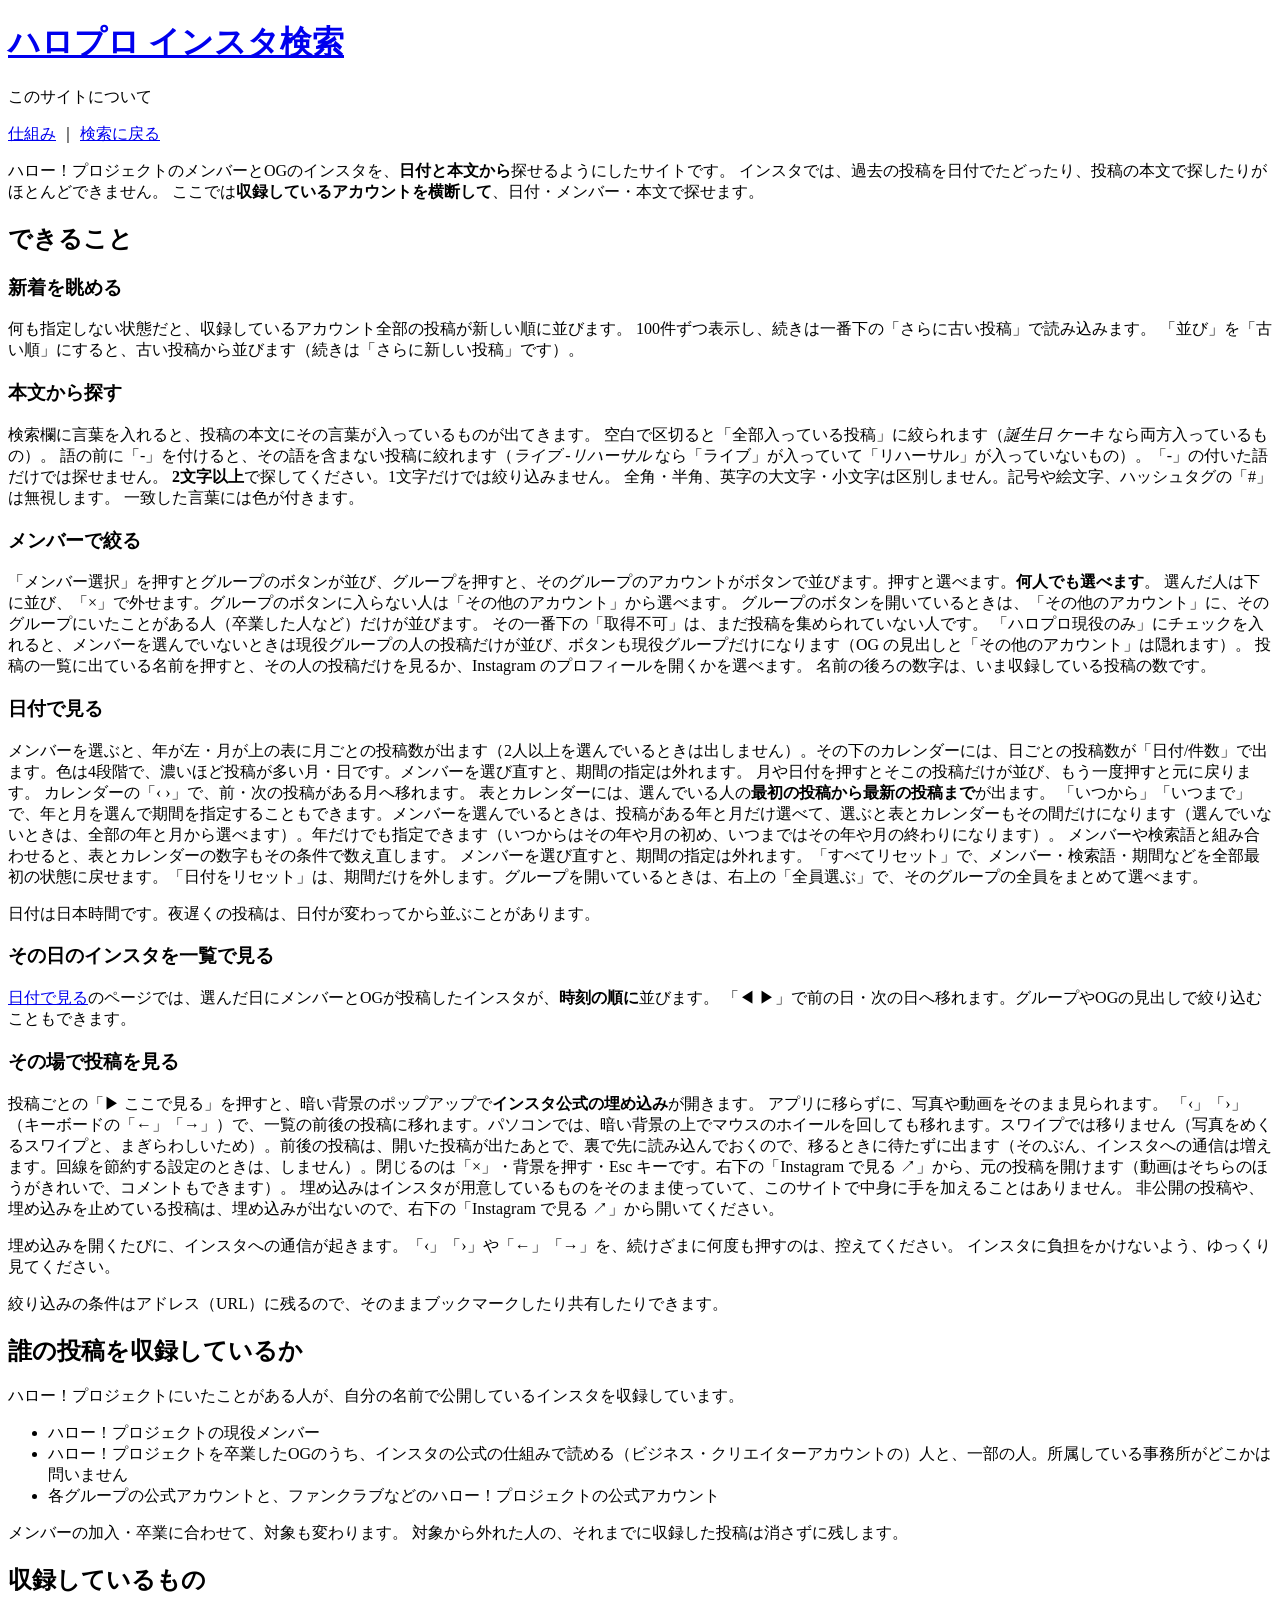
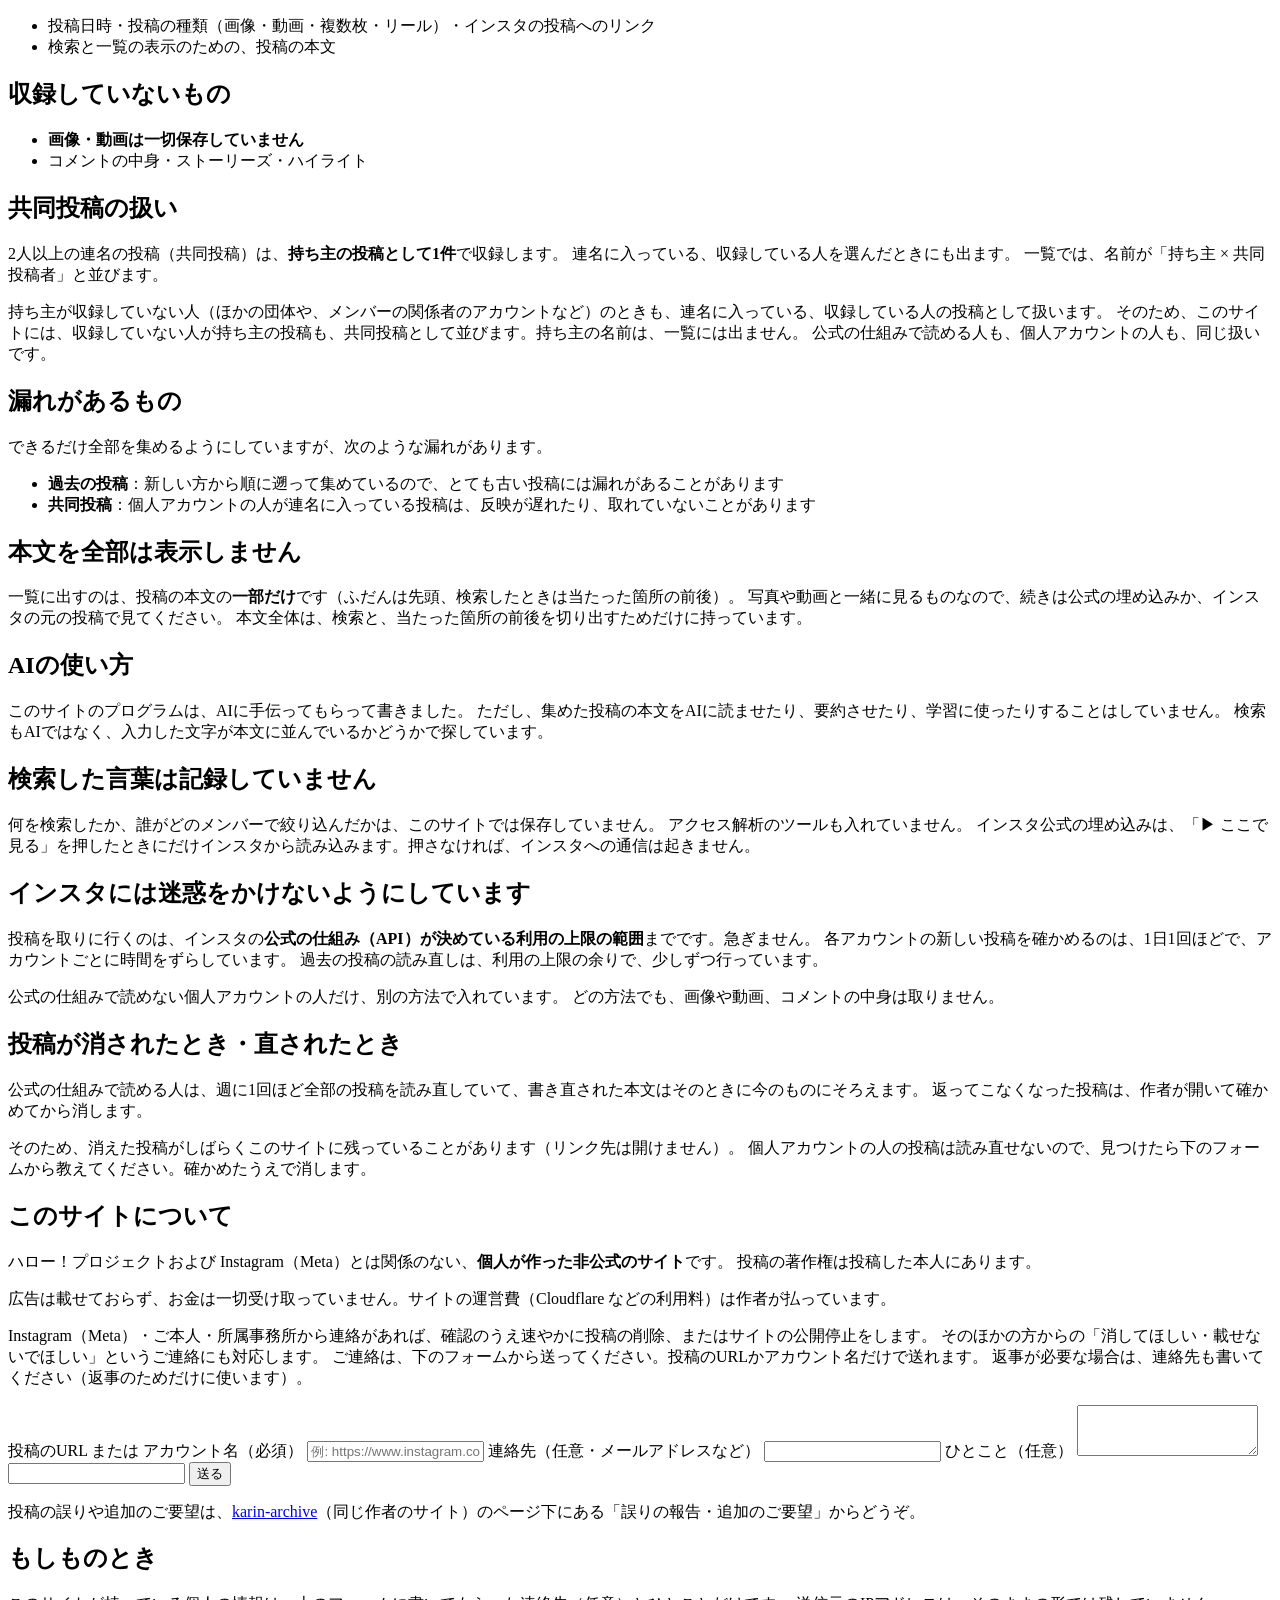
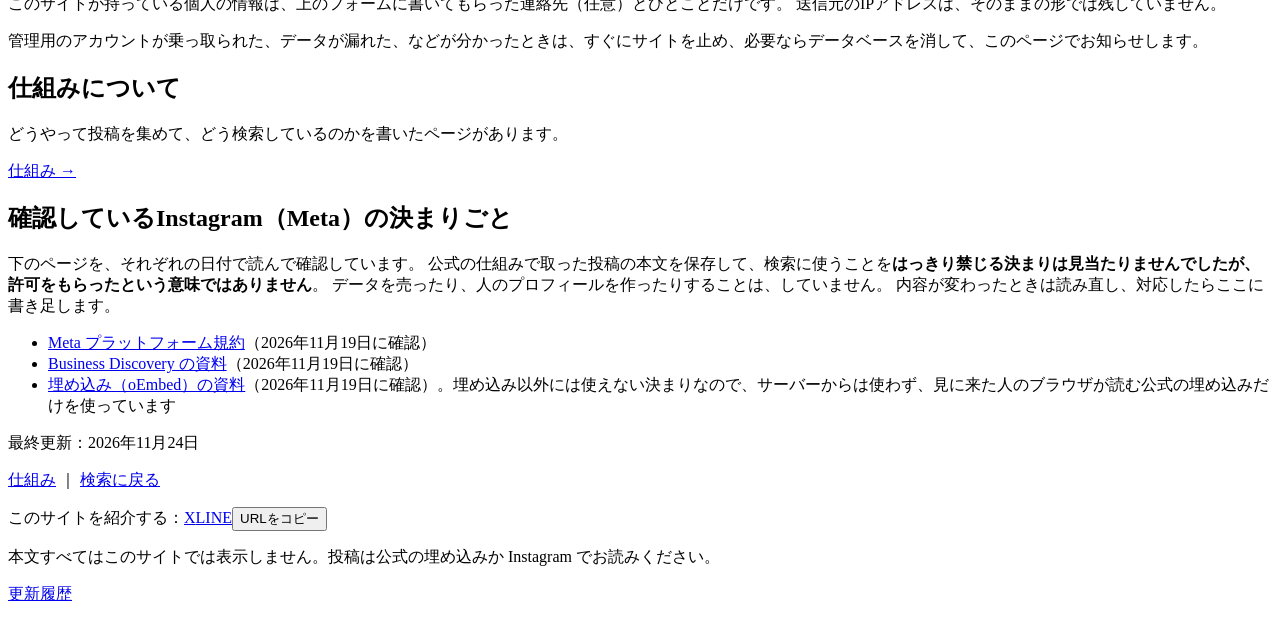
==== commit eda50032: "about: 持ち主が収録外の人の共同投稿も並ぶことを書く Co-Authored-By: Claude Sonnet 5.5 <noreply@anthropic.com> Claude-Sessi" ====
--- a/public/about.html
+++ b/public/about.html
@@ -135,7 +135,8 @@
     一覧では、名前が「持ち主 × 共同投稿者」と並びます。
   </p>
   <p>
-    持ち主が収録していない人のときは、連名に入っている、収録している人の投稿として扱います。
+    持ち主が収録していない人（ほかの団体や、メンバーの関係者のアカウントなど）のときも、連名に入っている、収録している人の投稿として扱います。
+    そのため、このサイトには、収録していない人が持ち主の投稿も、共同投稿として並びます。持ち主の名前は、一覧には出ません。
     公式の仕組みで読める人も、個人アカウントの人も、同じ扱いです。
   </p>
 
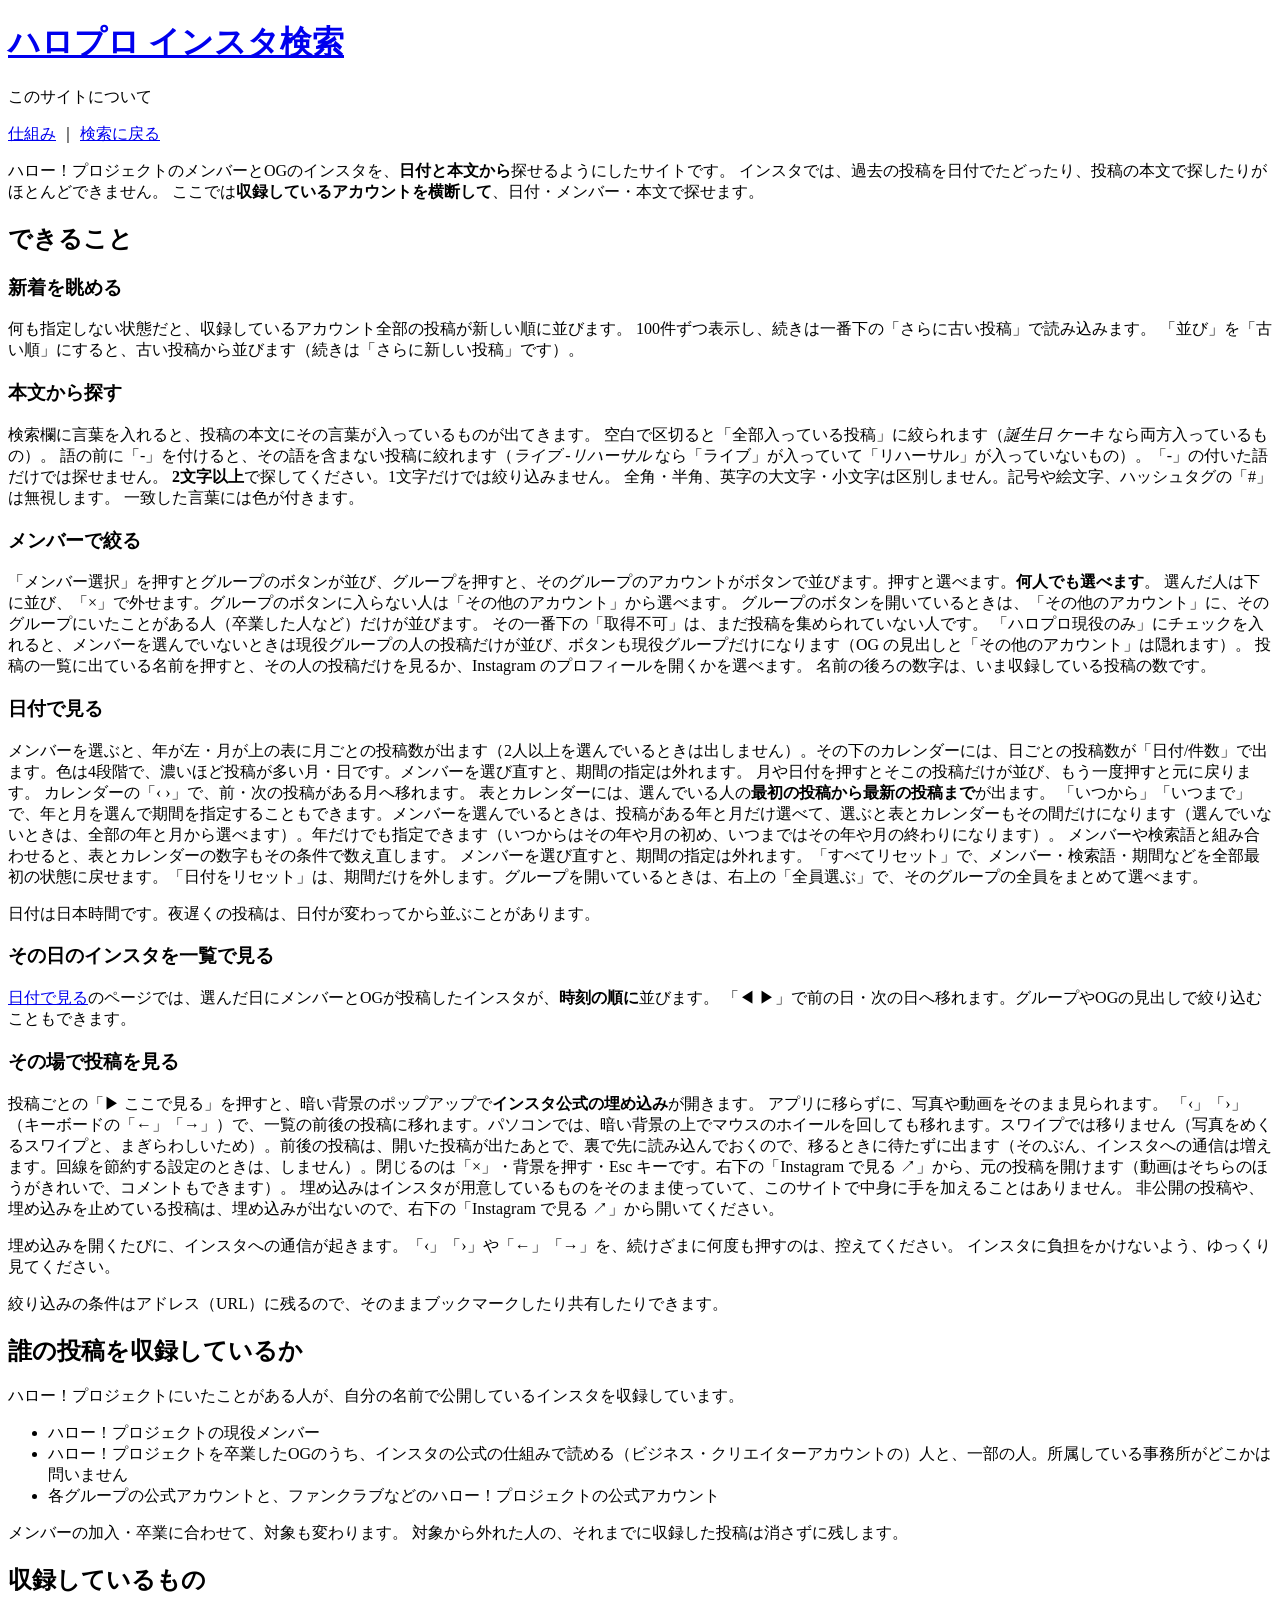
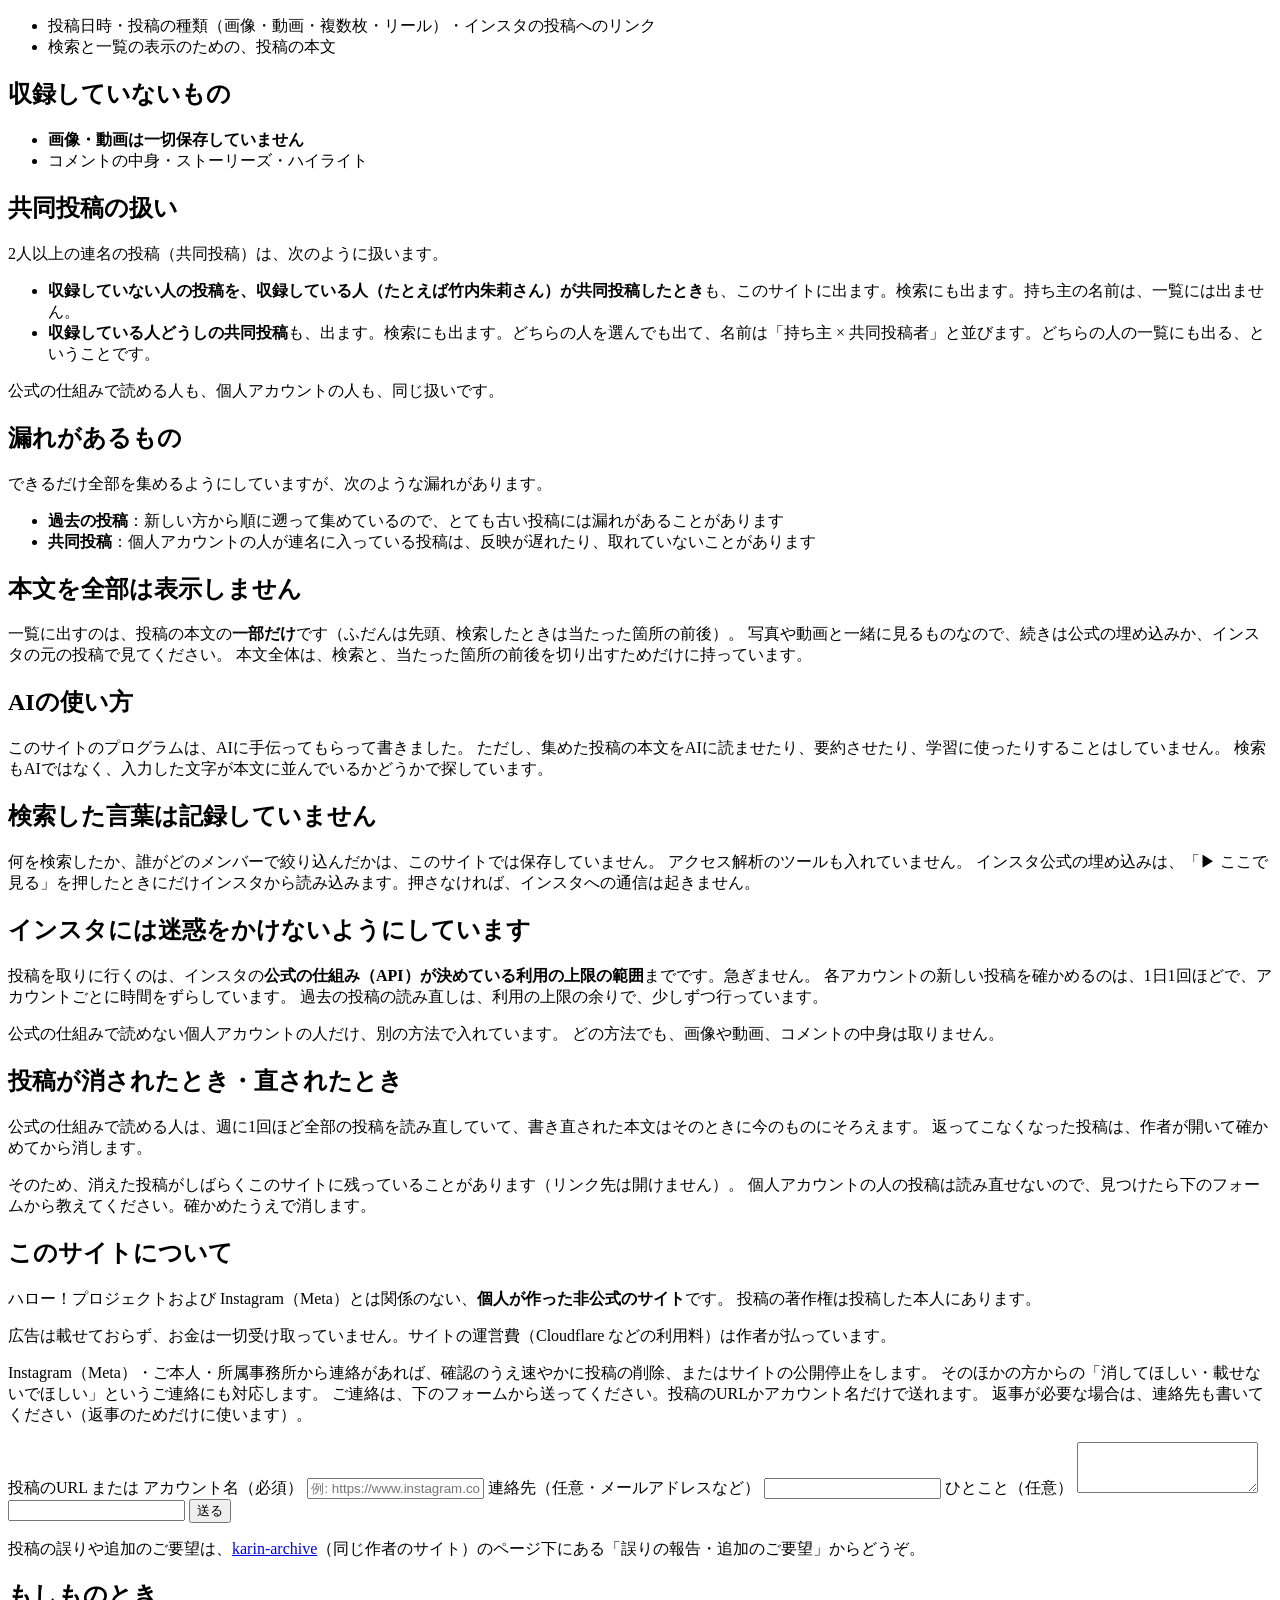
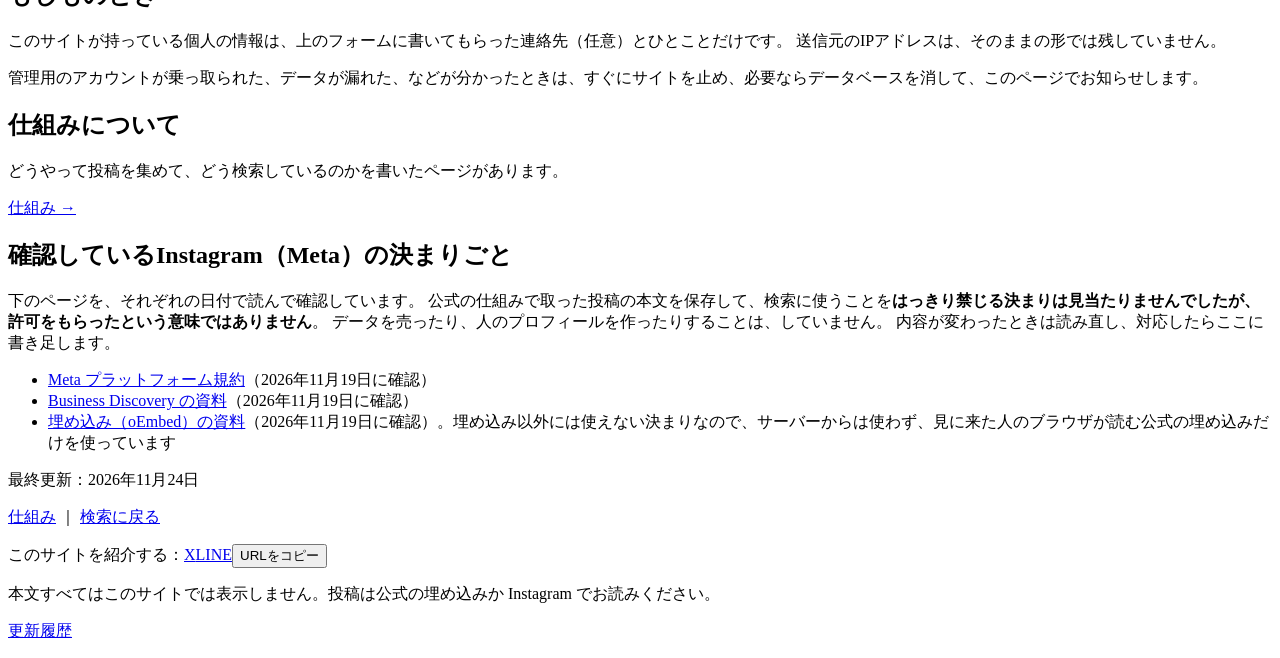
==== commit 5bfdecb3: "about: 共同投稿の扱いを、具体的な書き方にする Co-Authored-By: Claude Sonnet 5.5 <noreply@anthropic.com> Claude-Session:" ====
--- a/public/about.html
+++ b/public/about.html
@@ -130,13 +130,17 @@
 
   <h2>共同投稿の扱い</h2>
   <p>
-    2人以上の連名の投稿（共同投稿）は、<strong>持ち主の投稿として1件</strong>で収録します。
-    連名に入っている、収録している人を選んだときにも出ます。
-    一覧では、名前が「持ち主 × 共同投稿者」と並びます。
-  </p>
-  <p>
-    持ち主が収録していない人（ほかの団体や、メンバーの関係者のアカウントなど）のときも、連名に入っている、収録している人の投稿として扱います。
-    そのため、このサイトには、収録していない人が持ち主の投稿も、共同投稿として並びます。持ち主の名前は、一覧には出ません。
+    2人以上の連名の投稿（共同投稿）は、次のように扱います。
+  </p>
+  <ul>
+    <li>
+      <strong>収録していない人の投稿を、収録している人（たとえば竹内朱莉さん）が共同投稿したとき</strong>も、このサイトに出ます。検索にも出ます。持ち主の名前は、一覧には出ません。
+    </li>
+    <li>
+      <strong>収録している人どうしの共同投稿</strong>も、出ます。検索にも出ます。どちらの人を選んでも出て、名前は「持ち主 × 共同投稿者」と並びます。どちらの人の一覧にも出る、ということです。
+    </li>
+  </ul>
+  <p>
     公式の仕組みで読める人も、個人アカウントの人も、同じ扱いです。
   </p>
 
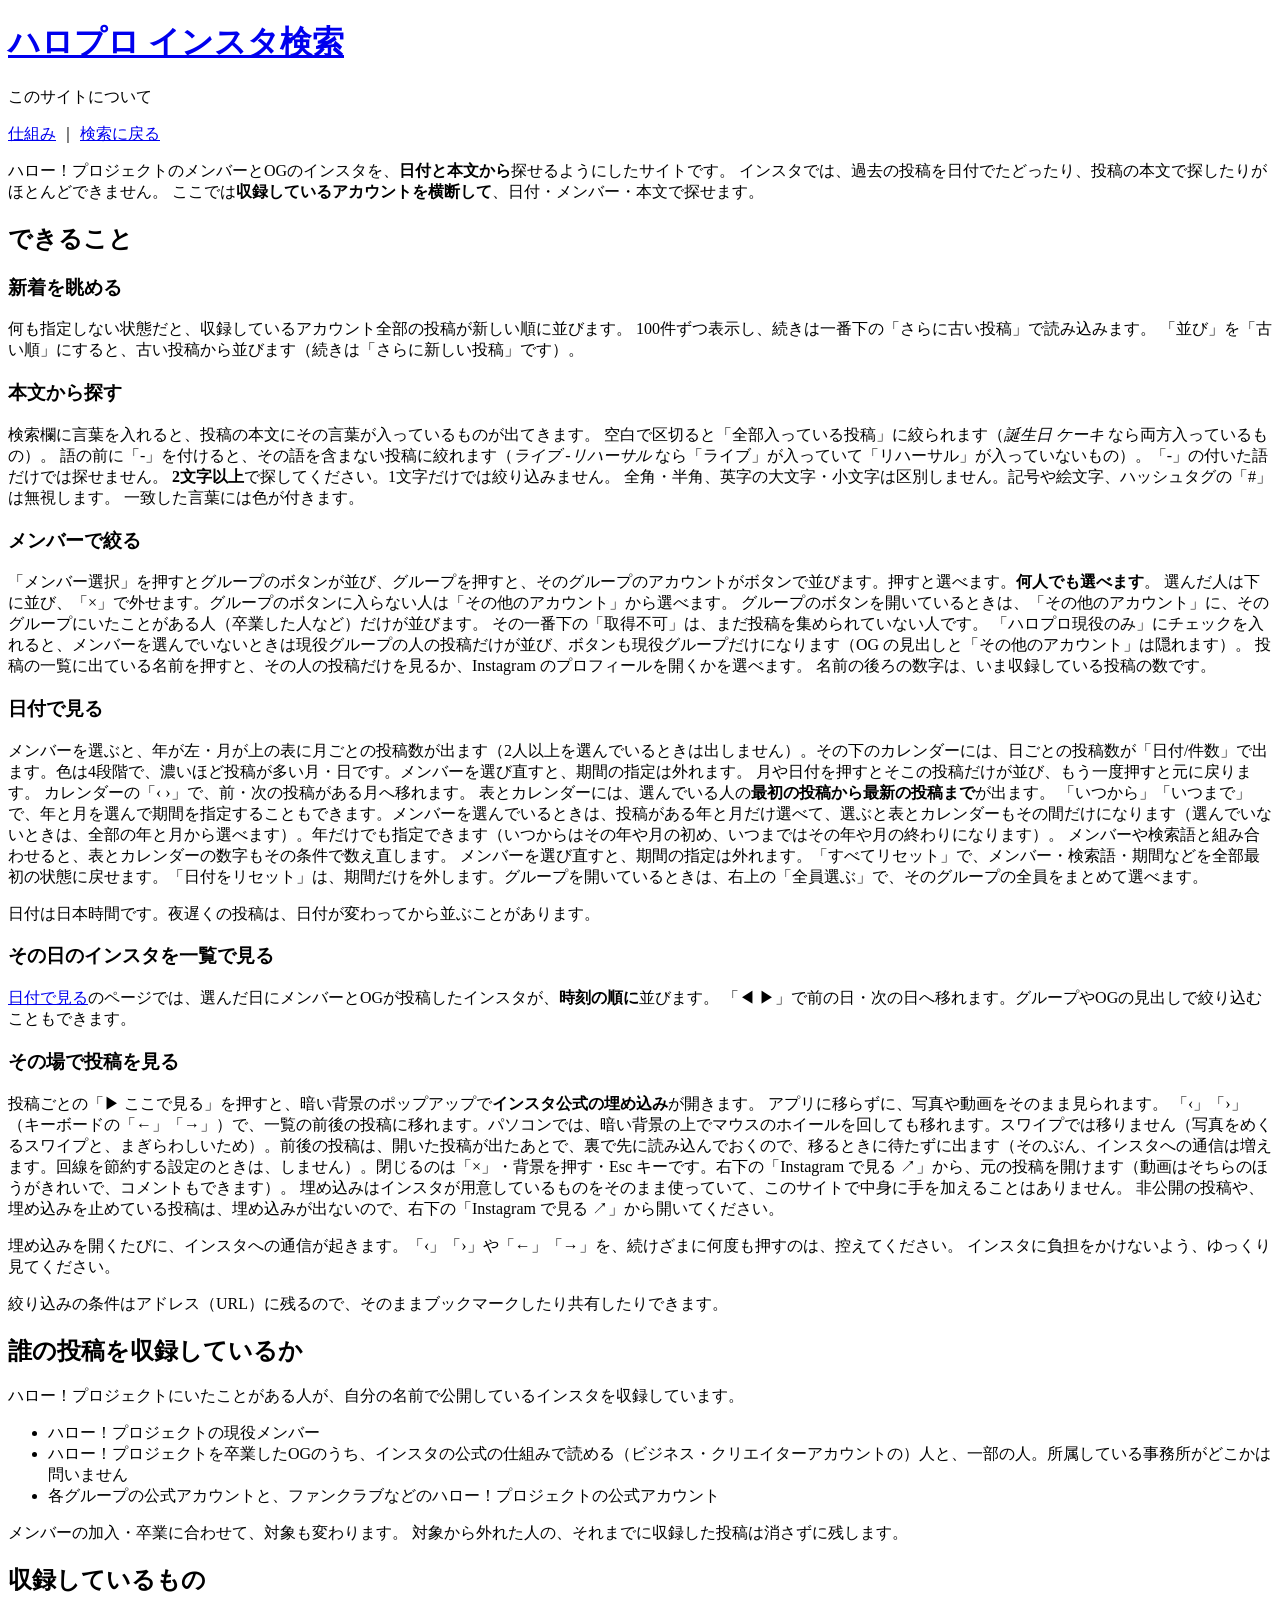
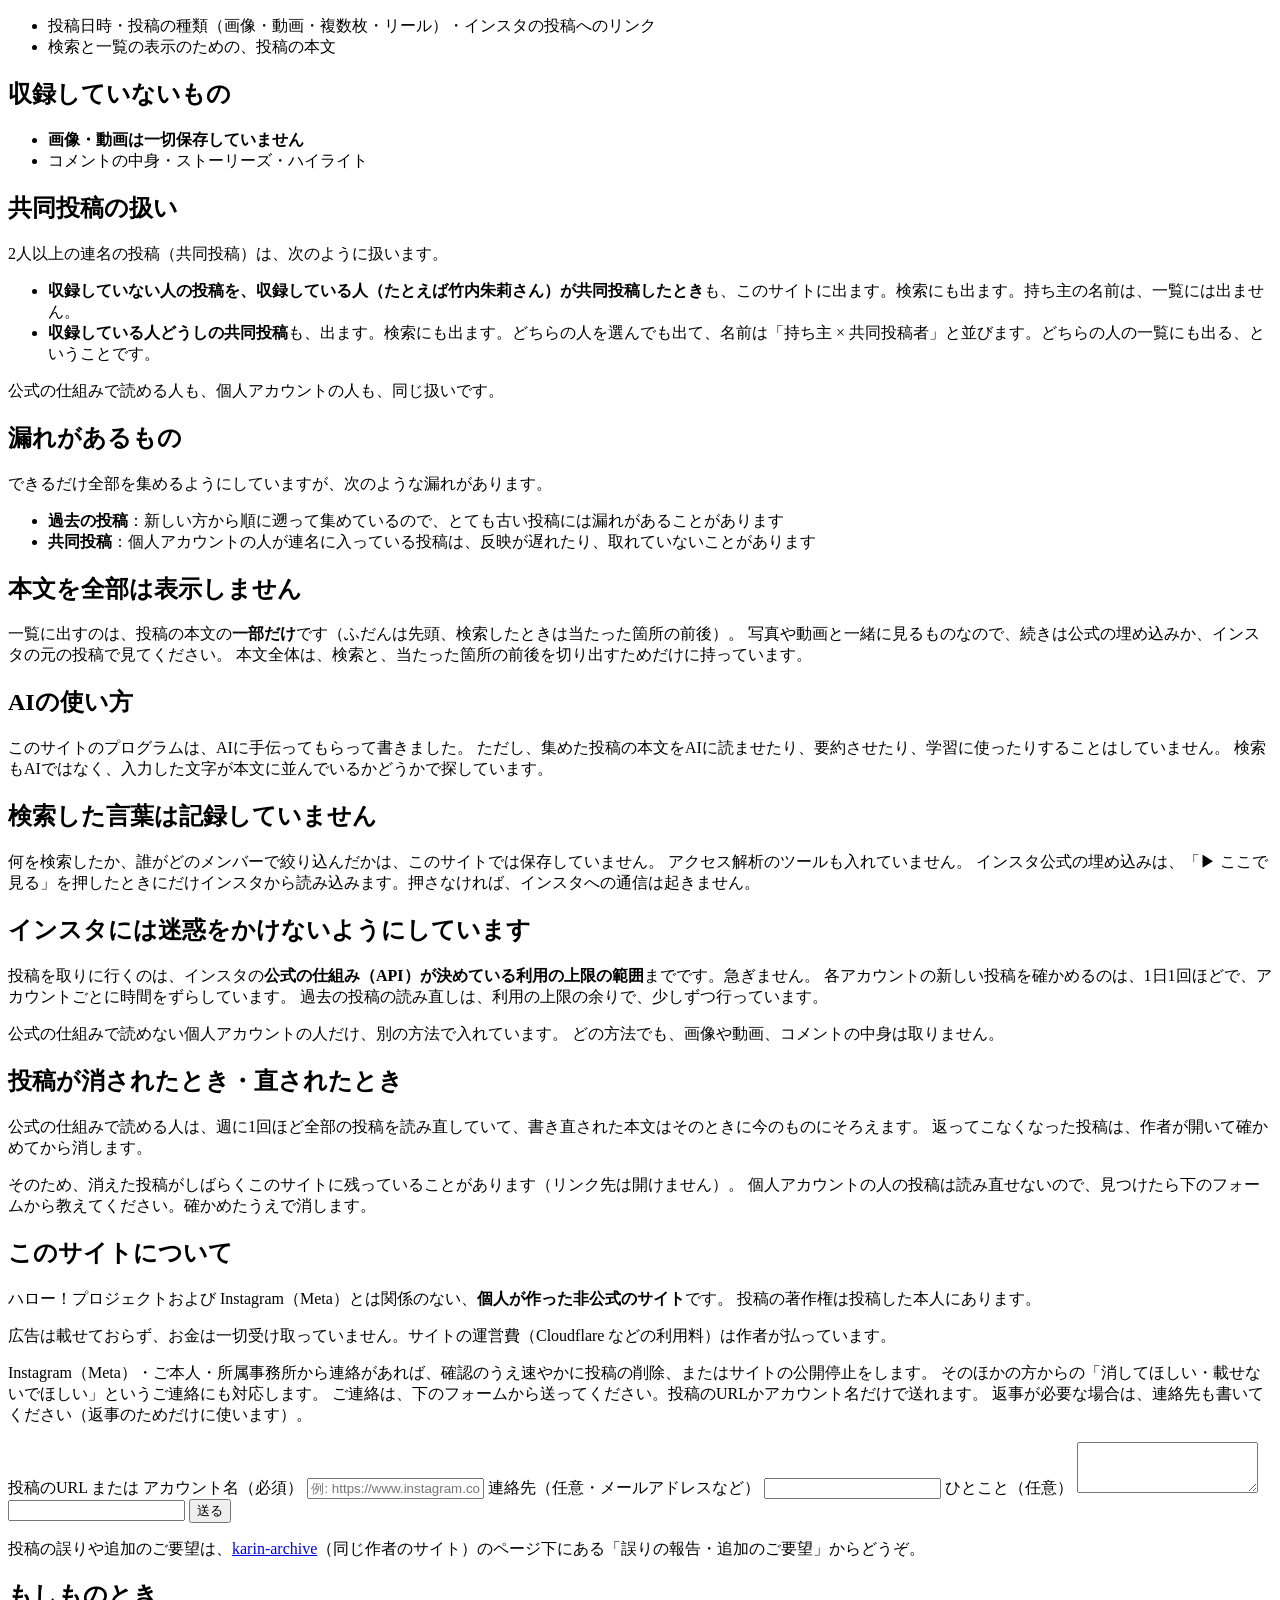
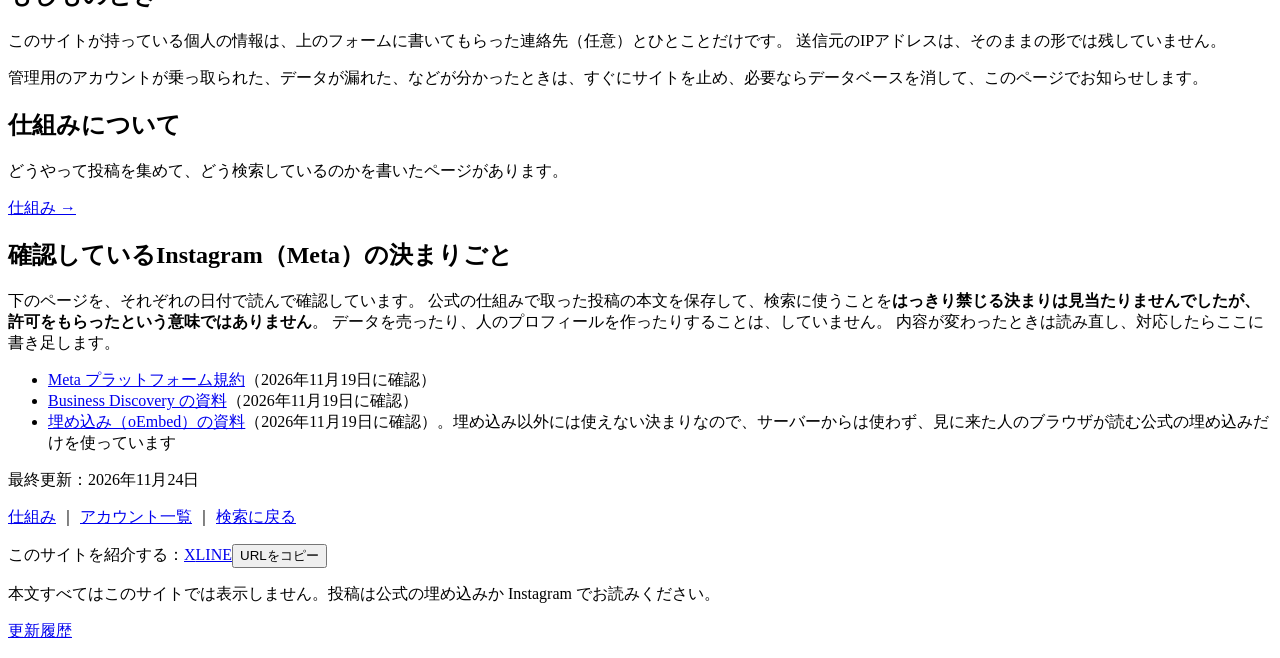
==== commit 27bf1ce0: "アカウント一覧のページ(/accounts)を作り、各ページのフッターからリンク Co-Authored-By: Claude Sonnet 5.5 <noreply@anthropic.com> C" ====
--- a/public/about.html
+++ b/public/about.html
@@ -256,7 +256,7 @@
 </main>
 
 <footer class="site-foot">
-  <p><a href="/tech">仕組み</a> ｜ <a href="/">検索に戻る</a></p>
+  <p><a href="/tech">仕組み</a> ｜ <a href="/accounts">アカウント一覧</a> ｜ <a href="/">検索に戻る</a></p>
   <p class="share">このサイトを紹介する：<a href="https://x.com/intent/post?text=%E3%83%8F%E3%83%AD%E3%83%97%E3%83%AD%20%E3%82%A4%E3%83%B3%E3%82%B9%E3%82%BF%E6%A4%9C%E7%B4%A2%EF%BD%9C%E3%83%A1%E3%83%B3%E3%83%90%E3%83%BC%E3%81%A8OG%E3%81%AE%E3%82%A4%E3%83%B3%E3%82%B9%E3%82%BF%E3%82%92%E3%80%81%E6%97%A5%E4%BB%98%E3%81%A8%E6%9C%AC%E6%96%87%E3%81%8B%E3%82%89%E6%8E%A2%E3%81%9B%E3%82%8B%E3%82%B5%E3%82%A4%E3%83%88%0Ahttps%3A%2F%2Finsta.karin-archive.com%2F" target="_blank" rel="noopener noreferrer">X</a><a href="https://social-plugins.line.me/lineit/share?url=https%3A%2F%2Finsta.karin-archive.com%2F" target="_blank" rel="noopener noreferrer">LINE</a><button type="button" class="ghost" onclick="navigator.clipboard.writeText('https://insta.karin-archive.com/').then(()=>{this.textContent='コピーしました'})">URLをコピー</button></p>
   <p>本文すべてはこのサイトでは表示しません。投稿は公式の埋め込みか Instagram でお読みください。</p>
   <p><a href="/changes">更新履歴</a></p>
